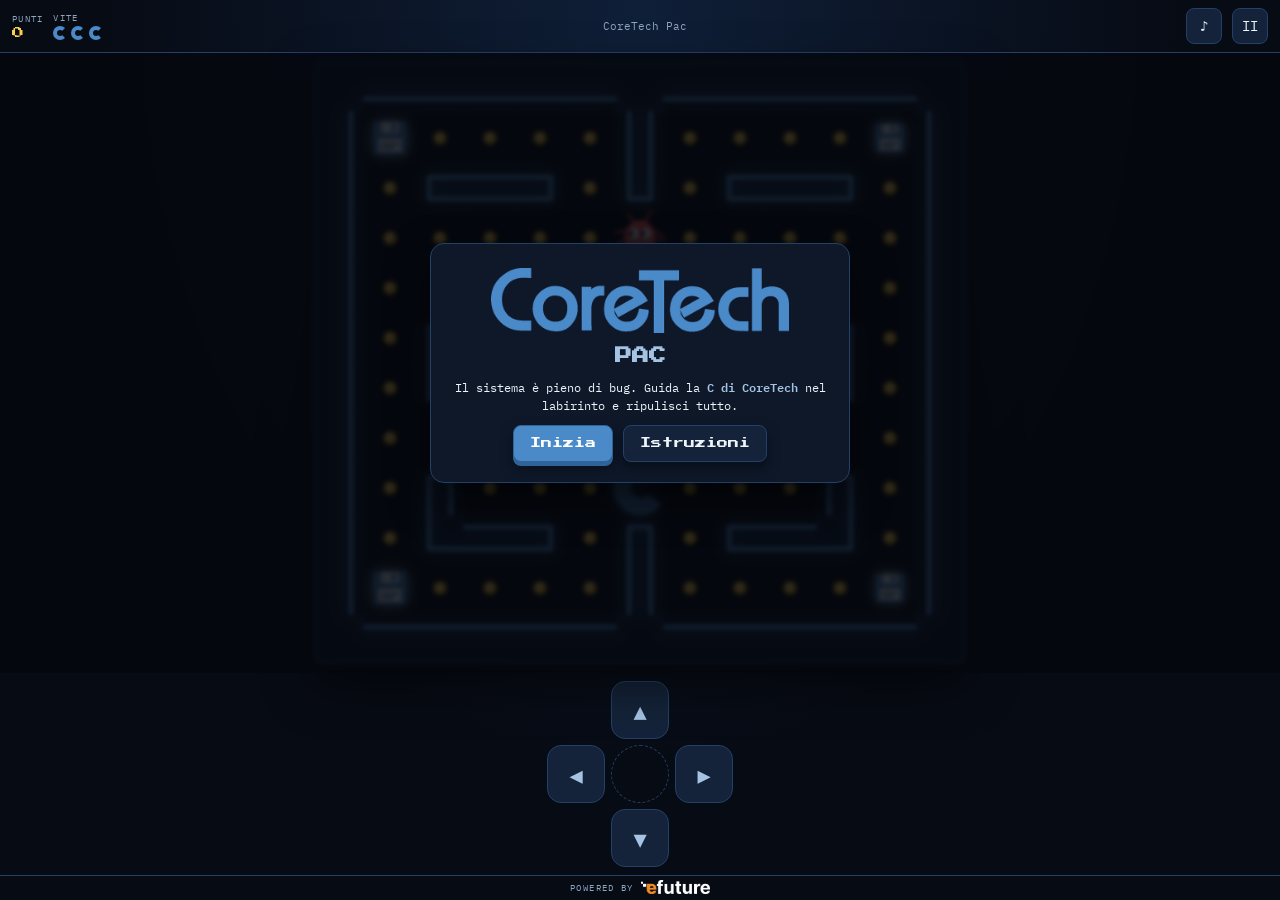
==== games/coretech/index.html @ df6ce67a "Istruzioni a comparsa: pulsante "Istruzioni" in home e in ogni gioco Home: regole e spiegazione in u" ====
<!doctype html>
<html lang="it">
<head>
<meta charset="utf-8">
<meta name="viewport" content="width=device-width,initial-scale=1,maximum-scale=1,user-scalable=no,viewport-fit=cover">
<title>CoreTech Pac</title>
<meta name="description" content="Arcade anni '80 in 5 labirinti: la C di CoreTech mangia monetine e bug.">
<meta name="theme-color" content="#070b14">
<meta name="color-scheme" content="dark">
<link rel="icon" type="image/png" href="icons/favicon.png">
<link rel="apple-touch-icon" href="icons/apple-touch-icon.png">
<meta name="apple-mobile-web-app-capable" content="yes">
<meta name="mobile-web-app-capable" content="yes">
<meta name="apple-mobile-web-app-status-bar-style" content="black-translucent">
<meta name="apple-mobile-web-app-title" content="CoreTech Pac">
<style>
@font-face{font-family:'Press Start 2P';font-style:normal;font-weight:400;font-display:swap;src:url(fonts/press-start-2p-latin-400-normal.woff2) format('woff2');}
@font-face{font-family:'IBM Plex Mono';font-style:normal;font-weight:400;font-display:swap;src:url(fonts/ibm-plex-mono-latin-400-normal.woff2) format('woff2');}
@font-face{font-family:'IBM Plex Mono';font-style:normal;font-weight:600;font-display:swap;src:url(fonts/ibm-plex-mono-latin-600-normal.woff2) format('woff2');}
/* Layout: arcade cabinet — score bar on top, maze centered, d-pad below (beside the maze in landscape) */
:root{
  color-scheme:dark;
  --ct:#4b8ac9;          /* CoreTech blue, from the logo */
  --ct-light:#a5c4e4;
  --ct-deep:#2f6399;
  --bg:#070b14;          /* arcade black with a blue bias */
  --panel:#0e1829;
  --panel-2:#142339;
  --line:#23406a;
  --text:#eef4fb;
  --dim:#8fa5bf;
  --coin:#ffcf4a;        /* gold coins */
  --danger:#ff5d56;
  --pixel:'Press Start 2P','IBM Plex Mono',ui-monospace,monospace;
  --mono:'IBM Plex Mono',ui-monospace,Consolas,monospace;
}
*{box-sizing:border-box}
html,body{height:100%;margin:0;background:var(--bg);color:var(--text);overscroll-behavior:none}
body{font-family:var(--mono);overflow:hidden;-webkit-user-select:none;user-select:none;-webkit-touch-callout:none;touch-action:manipulation}
[hidden]{display:none!important}
#app{height:100%;display:flex;flex-direction:column;background:radial-gradient(ellipse at 50% 0%,#0f1f38 0%,var(--bg) 60%)}

#hud{flex:0 0 auto;display:flex;align-items:center;gap:10px;padding:8px 12px;padding-top:calc(8px + env(safe-area-inset-top,0px));border-bottom:1px solid var(--line);font-size:12px}
.hud-block{display:flex;flex-direction:column;gap:3px;min-width:0}
.hud-label{font-size:9px;letter-spacing:.14em;text-transform:uppercase;color:var(--dim)}
.hud-val{font-family:var(--pixel);font-size:12px;color:var(--text);font-variant-numeric:tabular-nums}
#score{color:var(--coin)}
#levelName{flex:1;text-align:center;color:var(--dim);font-size:11px;overflow:hidden;text-overflow:ellipsis;white-space:nowrap}
#levelName b{color:var(--ct-light);font-weight:600}
#lives{display:flex;gap:4px;align-items:center;min-height:14px}
.life{width:14px;height:14px;border-radius:50%;border:4px solid var(--ct);border-right-color:transparent;transform:rotate(0deg)}
.iconbtn{flex:0 0 auto;width:36px;height:36px;border-radius:8px;border:1px solid var(--line);background:var(--panel-2);color:var(--text);font-size:14px;display:flex;align-items:center;justify-content:center;cursor:pointer;font-family:var(--mono)}
.iconbtn:focus-visible,button:focus-visible{outline:2px solid var(--coin);outline-offset:2px}

#main{flex:1 1 auto;min-height:0;display:flex;flex-direction:column}
#stage{position:relative;flex:1 1 auto;min-height:0;display:flex;align-items:center;justify-content:center;touch-action:none;padding:6px}
#game{display:block;border-radius:6px;box-shadow:0 0 0 1px var(--line),0 18px 50px rgba(0,0,0,.6)}

#controls{flex:0 0 auto;display:flex;justify-content:center;align-items:center;padding:8px 12px 8px;touch-action:none}
#dpad{display:grid;grid-template-columns:repeat(3,58px);grid-template-rows:repeat(3,58px);gap:6px}
.dbtn{border-radius:14px;background:var(--panel-2);border:1px solid var(--line);color:var(--ct-light);display:flex;align-items:center;justify-content:center;font-size:22px;-webkit-tap-highlight-color:transparent;cursor:pointer}
.dbtn.active{background:var(--ct);color:#fff;border-color:var(--ct)}
#dUp{grid-column:2;grid-row:1}#dLeft{grid-column:1;grid-row:2}#dRight{grid-column:3;grid-row:2}#dDown{grid-column:2;grid-row:3}
#dCore{grid-column:2;grid-row:2;border-radius:50%;background:transparent;border:1px dashed var(--line)}

/* phones held sideways: d-pad moves next to the maze */
@media (orientation:landscape) and (max-height:560px){
  #main{flex-direction:row}
  #controls{order:-1;padding:8px 8px 8px calc(12px + env(safe-area-inset-left,0px))}
  #dpad{grid-template-columns:repeat(3,52px);grid-template-rows:repeat(3,52px)}
}
@media (orientation:landscape) and (max-height:560px) and (min-width:760px){
  #main::after{content:"";flex:0 0 190px}
}

.overlay{position:absolute;inset:0;display:flex;align-items:center;justify-content:center;padding:16px;background:rgba(5,8,14,.84);backdrop-filter:blur(2px);z-index:10;overflow-y:auto;text-align:center}
.card{width:100%;max-width:420px;margin:auto;background:var(--panel);border:1px solid var(--line);border-radius:14px;padding:20px 18px;box-shadow:0 16px 40px rgba(0,0,0,.55);display:flex;flex-direction:column;gap:12px}
.card h1,.card h2{font-family:var(--pixel);margin:0;line-height:1.5;text-wrap:balance}
.card h1{font-size:17px;color:var(--ct-light)}
.card h2{font-size:12px;color:var(--coin)}
.card p{margin:0;font-size:13px;line-height:1.6}
.dim{color:var(--dim);font-size:11.5px}
.logo{width:min(78%,300px);margin:4px auto 0;display:block}
.kicker{font-size:10px;letter-spacing:.14em;text-transform:uppercase;color:var(--dim)}
.tag{align-self:center;font-size:10px;letter-spacing:.06em;padding:3px 9px;border-radius:20px;background:var(--ct);color:#fff}
.tag.gold{background:var(--coin);color:#2a1d00}
.tag.red{background:var(--danger);color:#2a0000}
.howto{background:var(--panel-2);border:1px solid var(--line);border-radius:10px;padding:12px 14px;text-align:left;font-size:12.5px;line-height:1.6;display:flex;flex-direction:column;gap:8px}
.legend{display:grid;grid-template-columns:auto 1fr;gap:6px 10px;align-items:center}
.legend canvas{width:26px;height:26px}
.btnrow{display:flex;gap:10px;flex-wrap:wrap;justify-content:center}
button.btn{font-family:var(--pixel);font-size:11px;padding:12px 16px;border-radius:8px;border:1px solid var(--ct-deep);background:var(--ct);color:#fff;cursor:pointer;box-shadow:0 4px 0 var(--ct-deep),0 6px 14px rgba(0,0,0,.4)}
button.btn:active{box-shadow:0 1px 0 var(--ct-deep);transform:translateY(3px)}
button.btn.alt{background:var(--panel-2);border-color:var(--line);color:var(--text);box-shadow:0 4px 0 #09111d,0 6px 14px rgba(0,0,0,.4)}
.stats{display:grid;grid-template-columns:1fr auto;gap:4px 12px;text-align:left;font-size:12px}
.stats b{font-family:var(--pixel);font-size:11px;color:var(--coin);text-align:right}
.hint{font-size:10.5px;color:var(--dim)}
.hint b{color:var(--coin)}
@media (prefers-reduced-motion:reduce){button.btn:active{transform:none}}

/* title screen: compact explanation + powered by efuture */
#ov-title .card{gap:10px}
#ov-title .card > p{font-size:12px;line-height:1.5}
#ov-title .howto{font-size:11px;line-height:1.5;padding:9px 12px;gap:6px}
#ov-title .legend{gap:5px 9px}
#ov-title .legend canvas{width:20px;height:20px}
#ov-title .dim{font-size:10px}
#howBox:not([hidden]){display:flex;flex-direction:column;gap:10px}
.powered{display:flex;align-items:center;justify-content:center;gap:8px;padding-top:8px;border-top:1px solid var(--line)}
.powered span{font-size:9px;letter-spacing:.16em;text-transform:uppercase;color:var(--dim)}
.powered .chip{background:#ffffff;border-radius:7px;padding:5px 9px;display:flex;align-items:center}
.powered img{height:17px;width:auto;display:block}

/* persistent footer: powered by efuture, visible on every screen and level */
.powered-bar{flex:0 0 auto;display:flex;align-items:center;justify-content:center;gap:7px;padding:4px 12px calc(6px + env(safe-area-inset-bottom,0px));background:var(--bg);border-top:1px solid var(--line)}
.powered-bar span{font-size:8.5px;letter-spacing:.16em;text-transform:uppercase;color:var(--dim)}
.powered-bar .chip{background:#ffffff;border-radius:6px;padding:3px 7px;display:flex;align-items:center}
.powered-bar img{height:14px;width:auto;display:block}
</style>
</head>
<body>
<div id="app">
  <div id="hud">
    <div class="hud-block"><span class="hud-label">Punti</span><span class="hud-val" id="score">0</span></div>
    <div class="hud-block"><span class="hud-label">Vite</span><div id="lives"></div></div>
    <div id="levelName">CoreTech Pac</div>
    <button class="iconbtn" id="soundBtn" title="Audio" aria-label="Audio on/off">♪</button>
    <button class="iconbtn" id="pauseBtn" title="Pausa" aria-label="Pausa">II</button>
  </div>

  <div id="main">
    <div id="stage">
      <canvas id="game"></canvas>

      <div class="overlay" id="ov-title">
        <div class="card">
          <img class="logo" id="logoImg" src="img/coretech-logo.png" alt="CoreTech">
          <h1>PAC</h1>
          <p>Il sistema è pieno di bug. Guida la <b style="color:var(--ct-light)">C di CoreTech</b> nel labirinto e ripulisci tutto.</p>
          <p class="dim" id="bestLine" hidden>Record: <b id="bestVal" style="color:var(--coin)"></b></p>
          <div class="btnrow">
            <button class="btn" id="btnStart">Inizia</button>
            <button class="btn alt" id="btnContinue" hidden>Continua · Liv. <span id="continueLvl"></span></button>
            <button class="btn alt" id="btnHow" type="button" aria-expanded="false" aria-controls="howBox">Istruzioni</button>
          </div>
          <div id="howBox" hidden>
            <div class="howto">
              <div class="legend">
                <canvas id="lgCoin" width="44" height="44"></canvas><span>Mangia tutte le <b style="color:var(--coin)">monetine</b> per chiudere il livello.</span>
                <canvas id="lgBug" width="44" height="44"></canvas><span>I <b style="color:var(--danger)">bug</b> ti danno la caccia: se ti toccano perdi una vita.</span>
                <canvas id="lgPatch" width="44" height="44"></canvas><span>Prendi il <b>floppy patch</b>: per qualche secondo sei tu a mangiare i bug.</span>
              </div>
              <span class="dim">5 livelli, ognuno più veloce e con meno tempo di patch.</span>
            </div>
            <div class="hint">Scorri sullo schermo o usa le <b>frecce</b> · <b>P</b> pausa</div>
          </div>
        </div>
      </div>

      <div class="overlay" id="ov-level" hidden>
        <div class="card">
          <span class="tag" id="lvTag">Livello 1/5</span>
          <h2 id="lvName">Rete aziendale</h2>
          <p id="lvText"></p>
          <div class="btnrow"><button class="btn" id="btnGo">Via!</button></div>
        </div>
      </div>

      <div class="overlay" id="ov-clear" hidden>
        <div class="card">
          <span class="tag gold">Sistema ripulito</span>
          <h2 id="clearTitle">Livello completato!</h2>
          <div class="stats">
            <span>Punti</span><b id="clearScore">0</b>
            <span>Bug mangiati</span><b id="clearBugs">0</b>
            <span>Tempo</span><b id="clearTime">0:00</b>
          </div>
          <div class="btnrow"><button class="btn" id="btnNext">Prossimo livello</button></div>
        </div>
      </div>

      <div class="overlay" id="ov-over" hidden>
        <div class="card">
          <span class="tag red">Sistema compromesso</span>
          <h1>GAME OVER</h1>
          <p>I bug hanno preso il sopravvento, per stavolta.</p>
          <div class="stats"><span>Punti</span><b id="overScore">0</b><span>Livello</span><b id="overLvl">1</b></div>
          <div class="btnrow">
            <button class="btn" id="btnRetry">Riprova livello</button>
            <button class="btn alt" id="btnMenu">Menu</button>
          </div>
        </div>
      </div>

      <div class="overlay" id="ov-win" hidden>
        <div class="card">
          <span class="tag gold">Missione compiuta</span>
          <h1>CORE PULITO</h1>
          <p>Hai ripulito tutti e 5 i livelli. Il sistema di CoreTech gira senza un bug.</p>
          <div class="stats"><span>Punteggio finale</span><b id="winScore">0</b><span>Record</span><b id="winBest">0</b></div>
          <p class="dim" id="winRecord" style="color:var(--coin)"></p>
          <div class="btnrow"><button class="btn" id="btnAgain">Gioca ancora</button></div>
        </div>
      </div>

      <div class="overlay" id="ov-pause" hidden>
        <div class="card">
          <h1>PAUSA</h1>
          <div class="btnrow">
            <button class="btn" id="btnResume">Riprendi</button>
            <button class="btn alt" id="btnPauseMenu">Menu</button>
          </div>
        </div>
      </div>
    </div>

    <div id="controls">
      <div id="dpad">
        <div class="dbtn" id="dUp" aria-label="Su">▲</div>
        <div class="dbtn" id="dLeft" aria-label="Sinistra">◀</div>
        <div class="dbtn" id="dCore" aria-hidden="true"></div>
        <div class="dbtn" id="dRight" aria-label="Destra">▶</div>
        <div class="dbtn" id="dDown" aria-label="Giù">▼</div>
      </div>
    </div>
  </div>
  <div class="powered-bar" id="poweredBar"><span>powered by</span><img src="img/efuture-white.png" alt="efuture"></div>
</div>
<script>
/* Efuture Games: send scores to the hub that hosts this game */
window.efgReport = function(game, score, level, won){
  try { if (window.parent && window.parent !== window) window.parent.postMessage({type:'efg-score', game:game, score:score, level:level, won:!!won}, '*'); } catch(e){}
};
</script>
<script src="game.js"></script>
<script>
// Istruzioni: nascoste finché il giocatore non le chiede
(function(){
  var b = document.getElementById('btnHow'), box = document.getElementById('howBox');
  if (!b || !box) return;
  b.addEventListener('click', function(){
    box.hidden = !box.hidden;
    b.setAttribute('aria-expanded', String(!box.hidden));
    b.textContent = box.hidden ? 'Istruzioni' : 'Nascondi istruzioni';
    if (!box.hidden) box.scrollIntoView({ block:'nearest', behavior:'smooth' });
  });
})();
</script>
</body>
</html>
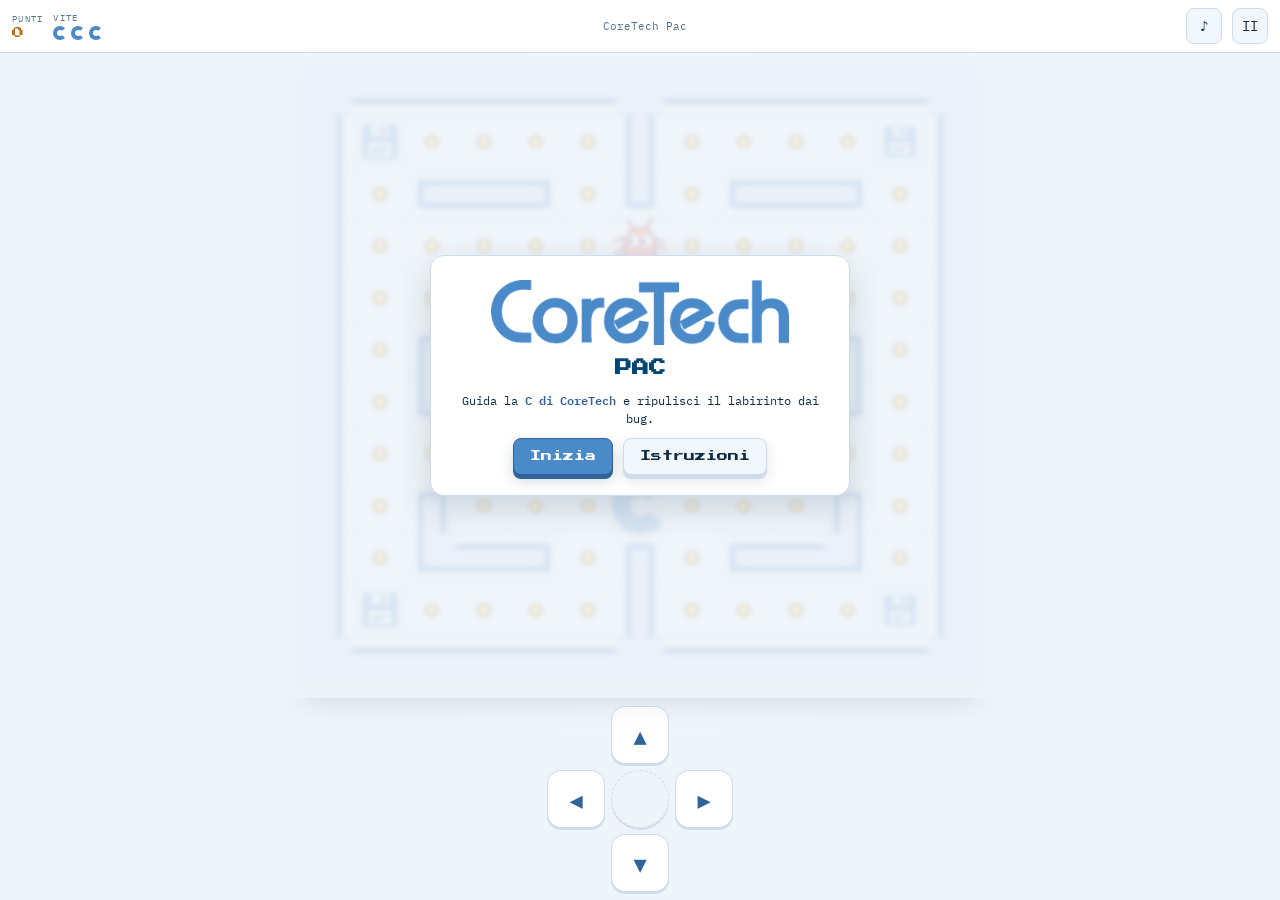
==== commit c578f94d: "Giochi: tema chiaro e testi più corti (lavoro in corso) Co-Authored-By: Claude Opus 5.5 <noreply@ant" ====
--- a/games/coretech/index.html
+++ b/games/coretech/index.html
@@ -5,13 +5,13 @@
 <meta name="viewport" content="width=device-width,initial-scale=1,maximum-scale=1,user-scalable=no,viewport-fit=cover">
 <title>CoreTech Pac</title>
 <meta name="description" content="Arcade anni '80 in 5 labirinti: la C di CoreTech mangia monetine e bug.">
-<meta name="theme-color" content="#070b14">
-<meta name="color-scheme" content="dark">
+<meta name="theme-color" content="#eef4fa">
+<meta name="color-scheme" content="light">
 <link rel="icon" type="image/png" href="icons/favicon.png">
 <link rel="apple-touch-icon" href="icons/apple-touch-icon.png">
 <meta name="apple-mobile-web-app-capable" content="yes">
 <meta name="mobile-web-app-capable" content="yes">
-<meta name="apple-mobile-web-app-status-bar-style" content="black-translucent">
+<meta name="apple-mobile-web-app-status-bar-style" content="default">
 <meta name="apple-mobile-web-app-title" content="CoreTech Pac">
 <style>
 @font-face{font-family:'Press Start 2P';font-style:normal;font-weight:400;font-display:swap;src:url(fonts/press-start-2p-latin-400-normal.woff2) format('woff2');}
@@ -19,18 +19,21 @@
 @font-face{font-family:'IBM Plex Mono';font-style:normal;font-weight:600;font-display:swap;src:url(fonts/ibm-plex-mono-latin-600-normal.woff2) format('woff2');}
 /* Layout: arcade cabinet — score bar on top, maze centered, d-pad below (beside the maze in landscape) */
 :root{
-  color-scheme:dark;
+  color-scheme:light;
   --ct:#4b8ac9;          /* CoreTech blue, from the logo */
-  --ct-light:#a5c4e4;
+  --ct-light:#2f6399;    /* accent text on light panels */
   --ct-deep:#2f6399;
-  --bg:#070b14;          /* arcade black with a blue bias */
-  --panel:#0e1829;
-  --panel-2:#142339;
-  --line:#23406a;
-  --text:#eef4fb;
-  --dim:#8fa5bf;
-  --coin:#ffcf4a;        /* gold coins */
-  --danger:#ff5d56;
+  --bg:#eef4fa;          /* light theme, same as the main app */
+  --panel:#ffffff;
+  --panel-2:#f2f7fc;
+  --line:#cddcea;
+  --text:#0d2b45;
+  --dim:#56718a;
+  --navy:#004675;
+  --orange:#f18c22;
+  --coin:#c56a0c;        /* gold/orange text, readable on light bg */
+  --coin-fill:#ffcf4a;   /* gold coins */
+  --danger:#d93a33;
   --pixel:'Press Start 2P','IBM Plex Mono',ui-monospace,monospace;
   --mono:'IBM Plex Mono',ui-monospace,Consolas,monospace;
 }
@@ -38,9 +41,9 @@
 html,body{height:100%;margin:0;background:var(--bg);color:var(--text);overscroll-behavior:none}
 body{font-family:var(--mono);overflow:hidden;-webkit-user-select:none;user-select:none;-webkit-touch-callout:none;touch-action:manipulation}
 [hidden]{display:none!important}
-#app{height:100%;display:flex;flex-direction:column;background:radial-gradient(ellipse at 50% 0%,#0f1f38 0%,var(--bg) 60%)}
-
-#hud{flex:0 0 auto;display:flex;align-items:center;gap:10px;padding:8px 12px;padding-top:calc(8px + env(safe-area-inset-top,0px));border-bottom:1px solid var(--line);font-size:12px}
+#app{height:100%;display:flex;flex-direction:column;background:radial-gradient(ellipse at 50% 0%,#ffffff 0%,var(--bg) 60%)}
+
+#hud{flex:0 0 auto;background:var(--panel);display:flex;align-items:center;gap:10px;padding:8px 12px;padding-top:calc(8px + env(safe-area-inset-top,0px));border-bottom:1px solid var(--line);font-size:12px}
 .hud-block{display:flex;flex-direction:column;gap:3px;min-width:0}
 .hud-label{font-size:9px;letter-spacing:.14em;text-transform:uppercase;color:var(--dim)}
 .hud-val{font-family:var(--pixel);font-size:12px;color:var(--text);font-variant-numeric:tabular-nums}
@@ -50,15 +53,15 @@
 #lives{display:flex;gap:4px;align-items:center;min-height:14px}
 .life{width:14px;height:14px;border-radius:50%;border:4px solid var(--ct);border-right-color:transparent;transform:rotate(0deg)}
 .iconbtn{flex:0 0 auto;width:36px;height:36px;border-radius:8px;border:1px solid var(--line);background:var(--panel-2);color:var(--text);font-size:14px;display:flex;align-items:center;justify-content:center;cursor:pointer;font-family:var(--mono)}
-.iconbtn:focus-visible,button:focus-visible{outline:2px solid var(--coin);outline-offset:2px}
+.iconbtn:focus-visible,button:focus-visible{outline:2px solid var(--orange);outline-offset:2px}
 
 #main{flex:1 1 auto;min-height:0;display:flex;flex-direction:column}
 #stage{position:relative;flex:1 1 auto;min-height:0;display:flex;align-items:center;justify-content:center;touch-action:none;padding:6px}
-#game{display:block;border-radius:6px;box-shadow:0 0 0 1px var(--line),0 18px 50px rgba(0,0,0,.6)}
+#game{display:block;border-radius:6px;box-shadow:0 0 0 1px var(--line),0 10px 30px rgba(13,43,69,.14)}
 
 #controls{flex:0 0 auto;display:flex;justify-content:center;align-items:center;padding:8px 12px 8px;touch-action:none}
 #dpad{display:grid;grid-template-columns:repeat(3,58px);grid-template-rows:repeat(3,58px);gap:6px}
-.dbtn{border-radius:14px;background:var(--panel-2);border:1px solid var(--line);color:var(--ct-light);display:flex;align-items:center;justify-content:center;font-size:22px;-webkit-tap-highlight-color:transparent;cursor:pointer}
+.dbtn{border-radius:14px;background:var(--panel);border:1px solid var(--line);color:var(--ct-deep);box-shadow:0 2px 0 var(--line);display:flex;align-items:center;justify-content:center;font-size:22px;-webkit-tap-highlight-color:transparent;cursor:pointer}
 .dbtn.active{background:var(--ct);color:#fff;border-color:var(--ct)}
 #dUp{grid-column:2;grid-row:1}#dLeft{grid-column:1;grid-row:2}#dRight{grid-column:3;grid-row:2}#dDown{grid-column:2;grid-row:3}
 #dCore{grid-column:2;grid-row:2;border-radius:50%;background:transparent;border:1px dashed var(--line)}
@@ -73,32 +76,32 @@
   #main::after{content:"";flex:0 0 190px}
 }
 
-.overlay{position:absolute;inset:0;display:flex;align-items:center;justify-content:center;padding:16px;background:rgba(5,8,14,.84);backdrop-filter:blur(2px);z-index:10;overflow-y:auto;text-align:center}
-.card{width:100%;max-width:420px;margin:auto;background:var(--panel);border:1px solid var(--line);border-radius:14px;padding:20px 18px;box-shadow:0 16px 40px rgba(0,0,0,.55);display:flex;flex-direction:column;gap:12px}
+.overlay{position:absolute;inset:0;display:flex;align-items:center;justify-content:center;padding:16px;background:rgba(238,244,250,.86);backdrop-filter:blur(2px);z-index:10;overflow-y:auto;text-align:center}
+.card{width:100%;max-width:420px;margin:auto;background:var(--panel);border:1px solid var(--line);border-radius:14px;padding:20px 18px;box-shadow:0 12px 32px rgba(13,43,69,.16);display:flex;flex-direction:column;gap:12px}
 .card h1,.card h2{font-family:var(--pixel);margin:0;line-height:1.5;text-wrap:balance}
-.card h1{font-size:17px;color:var(--ct-light)}
+.card h1{font-size:17px;color:var(--navy)}
 .card h2{font-size:12px;color:var(--coin)}
 .card p{margin:0;font-size:13px;line-height:1.6}
 .dim{color:var(--dim);font-size:11.5px}
 .logo{width:min(78%,300px);margin:4px auto 0;display:block}
 .kicker{font-size:10px;letter-spacing:.14em;text-transform:uppercase;color:var(--dim)}
 .tag{align-self:center;font-size:10px;letter-spacing:.06em;padding:3px 9px;border-radius:20px;background:var(--ct);color:#fff}
-.tag.gold{background:var(--coin);color:#2a1d00}
-.tag.red{background:var(--danger);color:#2a0000}
+.tag.gold{background:var(--orange);color:#fff}
+.tag.red{background:var(--danger);color:#fff}
 .howto{background:var(--panel-2);border:1px solid var(--line);border-radius:10px;padding:12px 14px;text-align:left;font-size:12.5px;line-height:1.6;display:flex;flex-direction:column;gap:8px}
 .legend{display:grid;grid-template-columns:auto 1fr;gap:6px 10px;align-items:center}
 .legend canvas{width:26px;height:26px}
 .btnrow{display:flex;gap:10px;flex-wrap:wrap;justify-content:center}
-button.btn{font-family:var(--pixel);font-size:11px;padding:12px 16px;border-radius:8px;border:1px solid var(--ct-deep);background:var(--ct);color:#fff;cursor:pointer;box-shadow:0 4px 0 var(--ct-deep),0 6px 14px rgba(0,0,0,.4)}
+button.btn{font-family:var(--pixel);font-size:11px;padding:12px 16px;border-radius:8px;border:1px solid var(--ct-deep);background:var(--ct);color:#fff;cursor:pointer;box-shadow:0 4px 0 var(--ct-deep),0 6px 14px rgba(13,43,69,.18)}
 button.btn:active{box-shadow:0 1px 0 var(--ct-deep);transform:translateY(3px)}
-button.btn.alt{background:var(--panel-2);border-color:var(--line);color:var(--text);box-shadow:0 4px 0 #09111d,0 6px 14px rgba(0,0,0,.4)}
+button.btn.alt{background:var(--panel-2);border-color:var(--line);color:var(--text);box-shadow:0 4px 0 var(--line),0 6px 14px rgba(13,43,69,.12)}
 .stats{display:grid;grid-template-columns:1fr auto;gap:4px 12px;text-align:left;font-size:12px}
 .stats b{font-family:var(--pixel);font-size:11px;color:var(--coin);text-align:right}
 .hint{font-size:10.5px;color:var(--dim)}
 .hint b{color:var(--coin)}
 @media (prefers-reduced-motion:reduce){button.btn:active{transform:none}}
 
-/* title screen: compact explanation + powered by efuture */
+/* title screen: compact explanation */
 #ov-title .card{gap:10px}
 #ov-title .card > p{font-size:12px;line-height:1.5}
 #ov-title .howto{font-size:11px;line-height:1.5;padding:9px 12px;gap:6px}
@@ -106,16 +109,6 @@
 #ov-title .legend canvas{width:20px;height:20px}
 #ov-title .dim{font-size:10px}
 #howBox:not([hidden]){display:flex;flex-direction:column;gap:10px}
-.powered{display:flex;align-items:center;justify-content:center;gap:8px;padding-top:8px;border-top:1px solid var(--line)}
-.powered span{font-size:9px;letter-spacing:.16em;text-transform:uppercase;color:var(--dim)}
-.powered .chip{background:#ffffff;border-radius:7px;padding:5px 9px;display:flex;align-items:center}
-.powered img{height:17px;width:auto;display:block}
-
-/* persistent footer: powered by efuture, visible on every screen and level */
-.powered-bar{flex:0 0 auto;display:flex;align-items:center;justify-content:center;gap:7px;padding:4px 12px calc(6px + env(safe-area-inset-bottom,0px));background:var(--bg);border-top:1px solid var(--line)}
-.powered-bar span{font-size:8.5px;letter-spacing:.16em;text-transform:uppercase;color:var(--dim)}
-.powered-bar .chip{background:#ffffff;border-radius:6px;padding:3px 7px;display:flex;align-items:center}
-.powered-bar img{height:14px;width:auto;display:block}
 </style>
 </head>
 <body>
@@ -136,7 +129,7 @@
         <div class="card">
           <img class="logo" id="logoImg" src="img/coretech-logo.png" alt="CoreTech">
           <h1>PAC</h1>
-          <p>Il sistema è pieno di bug. Guida la <b style="color:var(--ct-light)">C di CoreTech</b> nel labirinto e ripulisci tutto.</p>
+          <p>Guida la <b style="color:var(--ct-light)">C di CoreTech</b> e ripulisci il labirinto dai bug.</p>
           <p class="dim" id="bestLine" hidden>Record: <b id="bestVal" style="color:var(--coin)"></b></p>
           <div class="btnrow">
             <button class="btn" id="btnStart">Inizia</button>
@@ -146,13 +139,13 @@
           <div id="howBox" hidden>
             <div class="howto">
               <div class="legend">
-                <canvas id="lgCoin" width="44" height="44"></canvas><span>Mangia tutte le <b style="color:var(--coin)">monetine</b> per chiudere il livello.</span>
-                <canvas id="lgBug" width="44" height="44"></canvas><span>I <b style="color:var(--danger)">bug</b> ti danno la caccia: se ti toccano perdi una vita.</span>
-                <canvas id="lgPatch" width="44" height="44"></canvas><span>Prendi il <b>floppy patch</b>: per qualche secondo sei tu a mangiare i bug.</span>
+                <canvas id="lgCoin" width="44" height="44"></canvas><span>Mangia tutte le <b style="color:var(--coin)">monetine</b>.</span>
+                <canvas id="lgBug" width="44" height="44"></canvas><span>Evita i <b style="color:var(--danger)">bug</b>: costano una vita.</span>
+                <canvas id="lgPatch" width="44" height="44"></canvas><span>Col <b>floppy</b> mangi tu i bug.</span>
               </div>
-              <span class="dim">5 livelli, ognuno più veloce e con meno tempo di patch.</span>
+              <span class="dim">5 livelli, sempre più veloci.</span>
             </div>
-            <div class="hint">Scorri sullo schermo o usa le <b>frecce</b> · <b>P</b> pausa</div>
+            <div class="hint">Scorri o usa le <b>frecce</b> · <b>P</b> pausa</div>
           </div>
         </div>
       </div>
@@ -183,7 +176,7 @@
         <div class="card">
           <span class="tag red">Sistema compromesso</span>
           <h1>GAME OVER</h1>
-          <p>I bug hanno preso il sopravvento, per stavolta.</p>
+          <p>I bug hanno vinto, per stavolta.</p>
           <div class="stats"><span>Punti</span><b id="overScore">0</b><span>Livello</span><b id="overLvl">1</b></div>
           <div class="btnrow">
             <button class="btn" id="btnRetry">Riprova livello</button>
@@ -196,7 +189,7 @@
         <div class="card">
           <span class="tag gold">Missione compiuta</span>
           <h1>CORE PULITO</h1>
-          <p>Hai ripulito tutti e 5 i livelli. Il sistema di CoreTech gira senza un bug.</p>
+          <p>Tutti i 5 livelli ripuliti!</p>
           <div class="stats"><span>Punteggio finale</span><b id="winScore">0</b><span>Record</span><b id="winBest">0</b></div>
           <p class="dim" id="winRecord" style="color:var(--coin)"></p>
           <div class="btnrow"><button class="btn" id="btnAgain">Gioca ancora</button></div>
@@ -224,7 +217,6 @@
       </div>
     </div>
   </div>
-  <div class="powered-bar" id="poweredBar"><span>powered by</span><img src="img/efuture-white.png" alt="efuture"></div>
 </div>
 <script>
 /* Efuture Games: send scores to the hub that hosts this game */
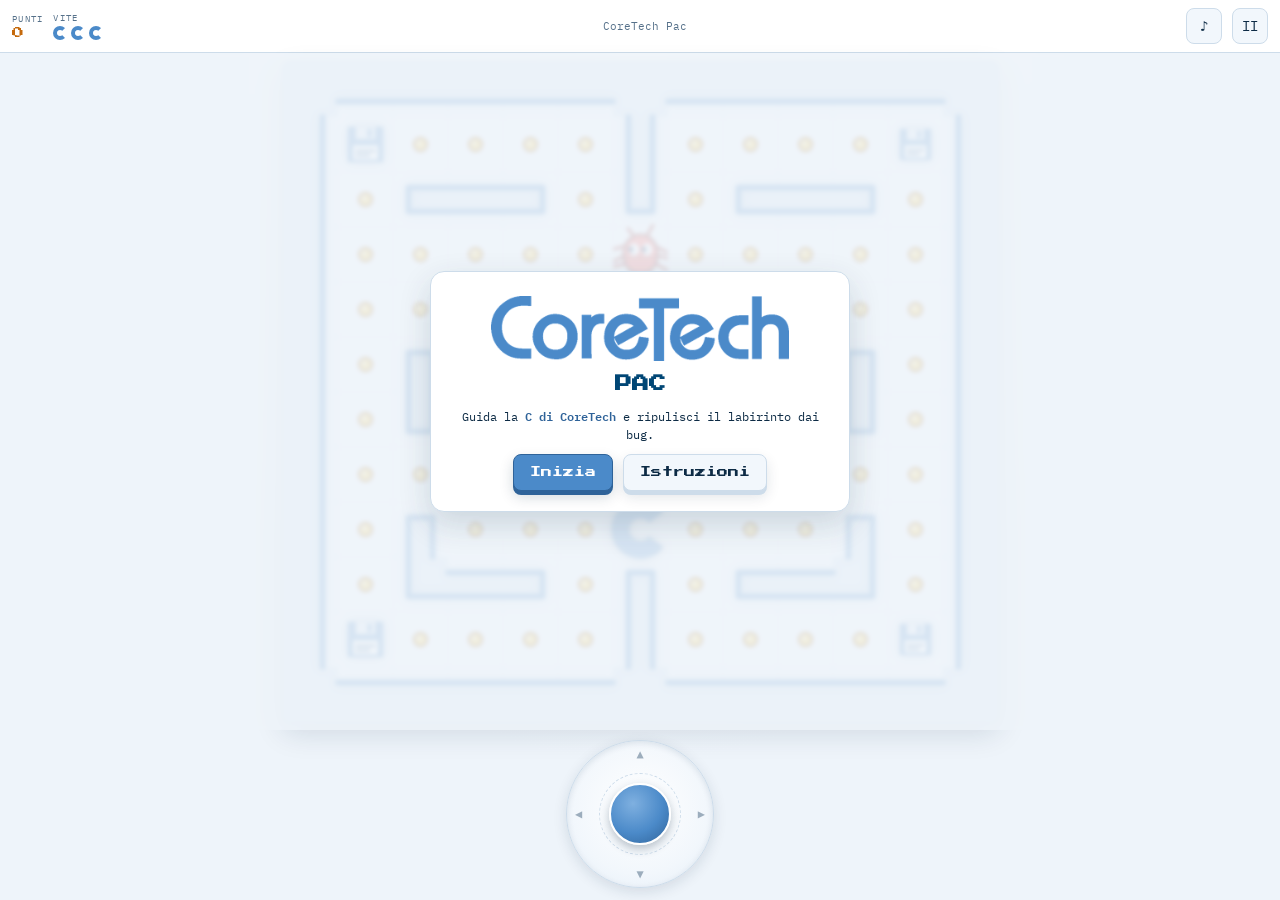
==== commit ac392351: "Comandi e video: lavoro in corso Co-Authored-By: Claude Opus 5.5 <noreply@anthropic.com> Claude-Sess" ====
--- a/games/coretech/index.html
+++ b/games/coretech/index.html
@@ -17,7 +17,7 @@
 @font-face{font-family:'Press Start 2P';font-style:normal;font-weight:400;font-display:swap;src:url(fonts/press-start-2p-latin-400-normal.woff2) format('woff2');}
 @font-face{font-family:'IBM Plex Mono';font-style:normal;font-weight:400;font-display:swap;src:url(fonts/ibm-plex-mono-latin-400-normal.woff2) format('woff2');}
 @font-face{font-family:'IBM Plex Mono';font-style:normal;font-weight:600;font-display:swap;src:url(fonts/ibm-plex-mono-latin-600-normal.woff2) format('woff2');}
-/* Layout: arcade cabinet — score bar on top, maze centered, d-pad below (beside the maze in landscape) */
+/* Layout: arcade cabinet — score bar on top, maze centered, joystick below (beside the maze in landscape) */
 :root{
   color-scheme:light;
   --ct:#4b8ac9;          /* CoreTech blue, from the logo */
@@ -59,21 +59,30 @@
 #stage{position:relative;flex:1 1 auto;min-height:0;display:flex;align-items:center;justify-content:center;touch-action:none;padding:6px}
 #game{display:block;border-radius:6px;box-shadow:0 0 0 1px var(--line),0 10px 30px rgba(13,43,69,.14)}
 
-#controls{flex:0 0 auto;display:flex;justify-content:center;align-items:center;padding:8px 12px 8px;touch-action:none}
-#dpad{display:grid;grid-template-columns:repeat(3,58px);grid-template-rows:repeat(3,58px);gap:6px}
-.dbtn{border-radius:14px;background:var(--panel);border:1px solid var(--line);color:var(--ct-deep);box-shadow:0 2px 0 var(--line);display:flex;align-items:center;justify-content:center;font-size:22px;-webkit-tap-highlight-color:transparent;cursor:pointer}
-.dbtn.active{background:var(--ct);color:#fff;border-color:var(--ct)}
-#dUp{grid-column:2;grid-row:1}#dLeft{grid-column:1;grid-row:2}#dRight{grid-column:3;grid-row:2}#dDown{grid-column:2;grid-row:3}
-#dCore{grid-column:2;grid-row:2;border-radius:50%;background:transparent;border:1px dashed var(--line)}
-
-/* phones held sideways: d-pad moves next to the maze */
+#controls{flex:0 0 auto;display:flex;justify-content:center;align-items:center;padding:10px 12px calc(12px + env(safe-area-inset-bottom,0px));touch-action:none;-webkit-user-select:none;user-select:none;-webkit-touch-callout:none}
+/* virtual joystick: round base + knob that follows the thumb */
+#joy{--joy:clamp(124px,36vw,148px);--knob:max(54px,calc(var(--joy)*.42));position:relative;width:var(--joy);height:var(--joy);border-radius:50%;flex:0 0 auto;
+  background:radial-gradient(circle at 50% 45%,#ffffff 0%,var(--panel-2) 62%,#e3edf7 100%);border:1px solid var(--line);
+  box-shadow:inset 0 2px 6px rgba(13,43,69,.10),0 4px 14px rgba(13,43,69,.12);touch-action:none;-webkit-tap-highlight-color:transparent;cursor:grab}
+#joy::before{content:"";position:absolute;inset:22%;border-radius:50%;border:1px dashed var(--line)}
+.jmark{position:absolute;font-size:12px;line-height:1;color:var(--dim);opacity:.55;pointer-events:none;transition:color .1s,opacity .1s}
+.jmark.on{color:var(--orange);opacity:1}
+#jmU{top:7px;left:50%;transform:translateX(-50%)}#jmD{bottom:7px;left:50%;transform:translateX(-50%)}
+#jmL{left:8px;top:50%;transform:translateY(-50%)}#jmR{right:8px;top:50%;transform:translateY(-50%)}
+#joyKnob{position:absolute;left:50%;top:50%;width:var(--knob);height:var(--knob);margin:calc(var(--knob)/-2) 0 0 calc(var(--knob)/-2);border-radius:50%;
+  background:radial-gradient(circle at 38% 32%,#7fb0e0 0%,var(--ct) 55%,var(--ct-deep) 100%);border:2px solid #fff;
+  box-shadow:0 4px 10px rgba(13,43,69,.28);pointer-events:none;transition:transform .16s cubic-bezier(.3,1.6,.5,1)}
+#joy.drag{cursor:grabbing}
+#joy.drag #joyKnob{transition:none}
+
+/* phones held sideways: joystick moves next to the maze */
 @media (orientation:landscape) and (max-height:560px){
   #main{flex-direction:row}
-  #controls{order:-1;padding:8px 8px 8px calc(12px + env(safe-area-inset-left,0px))}
-  #dpad{grid-template-columns:repeat(3,52px);grid-template-rows:repeat(3,52px)}
+  #controls{order:-1;padding:8px 10px calc(8px + env(safe-area-inset-bottom,0px)) calc(14px + env(safe-area-inset-left,0px))}
+  #joy{--joy:clamp(112px,min(34vh,20vw),148px)}
 }
 @media (orientation:landscape) and (max-height:560px) and (min-width:760px){
-  #main::after{content:"";flex:0 0 190px}
+  #main::after{content:"";flex:0 0 calc(var(--side,170px) + env(safe-area-inset-right,0px))}
 }
 
 .overlay{position:absolute;inset:0;display:flex;align-items:center;justify-content:center;padding:16px;background:rgba(238,244,250,.86);backdrop-filter:blur(2px);z-index:10;overflow-y:auto;text-align:center}
@@ -145,7 +154,7 @@
               </div>
               <span class="dim">5 livelli, sempre più veloci.</span>
             </div>
-            <div class="hint">Scorri o usa le <b>frecce</b> · <b>P</b> pausa</div>
+            <div class="hint">Usa il <b>joystick</b>, scorri o le <b>frecce</b> · <b>P</b> pausa</div>
           </div>
         </div>
       </div>
@@ -208,12 +217,12 @@
     </div>
 
     <div id="controls">
-      <div id="dpad">
-        <div class="dbtn" id="dUp" aria-label="Su">▲</div>
-        <div class="dbtn" id="dLeft" aria-label="Sinistra">◀</div>
-        <div class="dbtn" id="dCore" aria-hidden="true"></div>
-        <div class="dbtn" id="dRight" aria-label="Destra">▶</div>
-        <div class="dbtn" id="dDown" aria-label="Giù">▼</div>
+      <div id="joy" role="application" aria-label="Joystick: trascina per scegliere la direzione">
+        <span class="jmark" id="jmU" aria-hidden="true">▲</span>
+        <span class="jmark" id="jmR" aria-hidden="true">▶</span>
+        <span class="jmark" id="jmD" aria-hidden="true">▼</span>
+        <span class="jmark" id="jmL" aria-hidden="true">◀</span>
+        <div id="joyKnob"></div>
       </div>
     </div>
   </div>
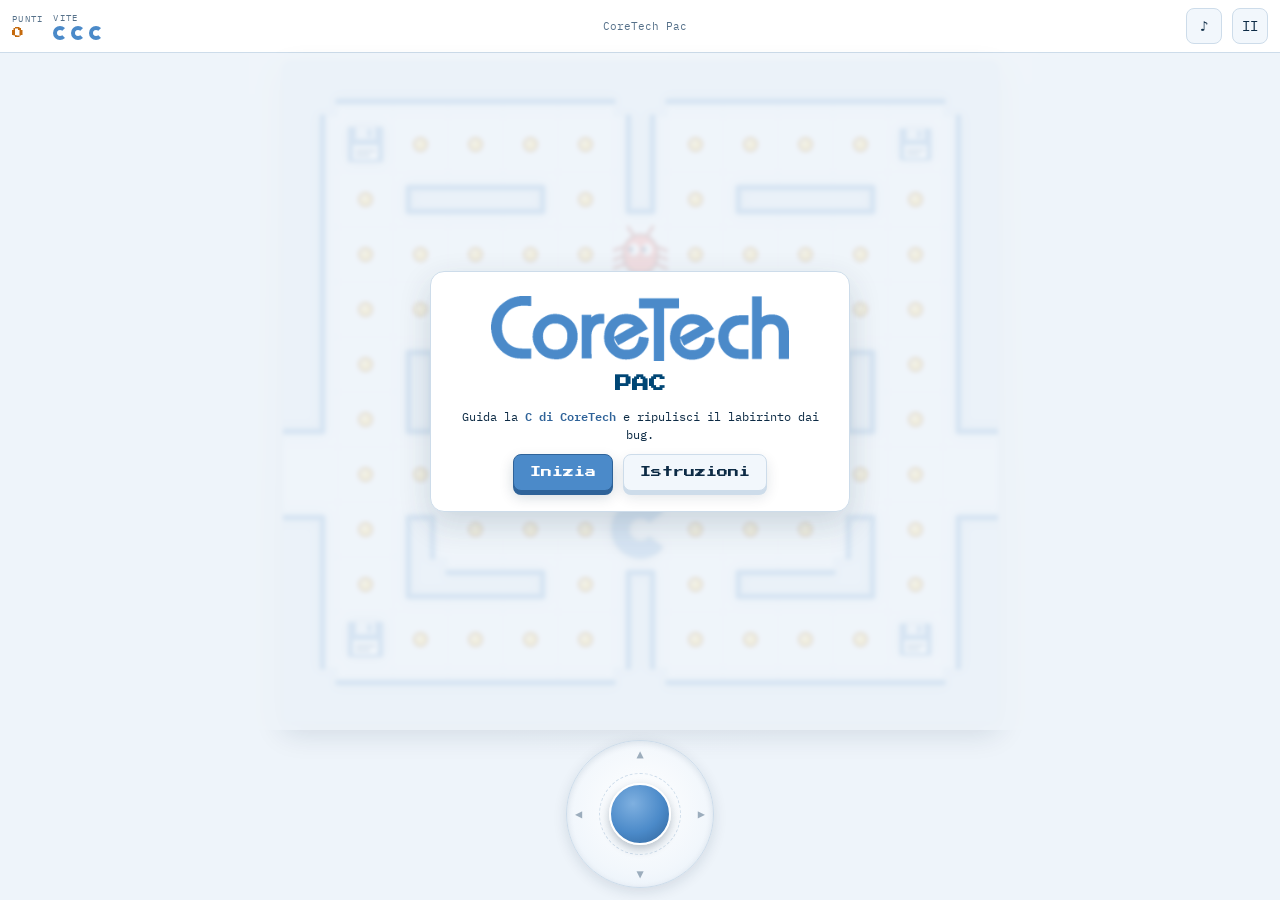
==== commit b939d143: "Step 5, 6 e 8: lavoro in corso Co-Authored-By: Claude Opus 5.5 <noreply@anthropic.com> Claude-Sessio" ====
--- a/games/coretech/index.html
+++ b/games/coretech/index.html
@@ -150,7 +150,7 @@
               <div class="legend">
                 <canvas id="lgCoin" width="44" height="44"></canvas><span>Mangia tutte le <b style="color:var(--coin)">monetine</b>.</span>
                 <canvas id="lgBug" width="44" height="44"></canvas><span>Evita i <b style="color:var(--danger)">bug</b>: costano una vita.</span>
-                <canvas id="lgPatch" width="44" height="44"></canvas><span>Col <b>floppy</b> mangi tu i bug.</span>
+                <canvas id="lgPatch" width="44" height="44"></canvas><span>Col <b>floppy</b> mangi tu i bug: non tornano più.</span>
               </div>
               <span class="dim">5 livelli, sempre più veloci.</span>
             </div>
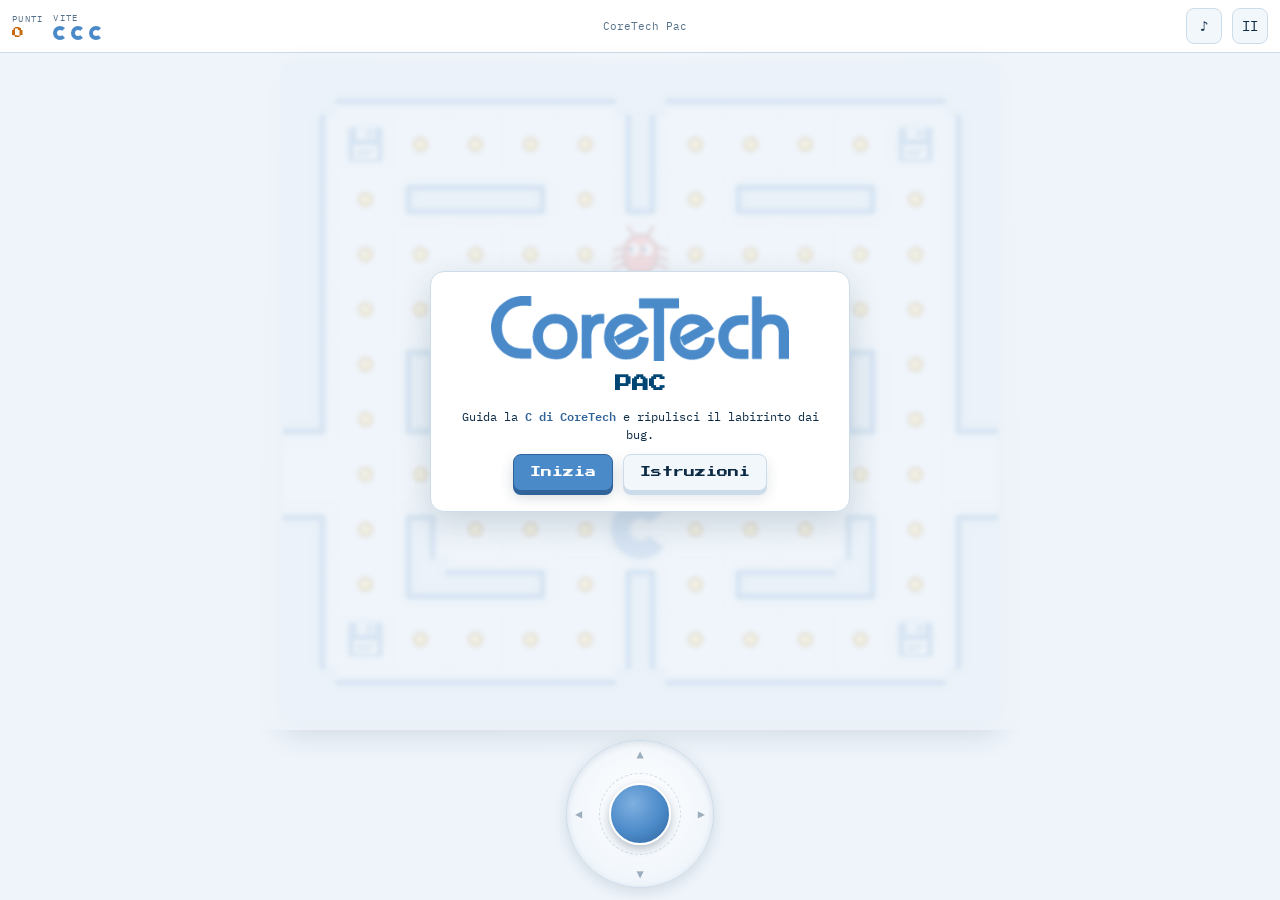
==== commit 0c9c2d29: "Giochi: in verticale sembrano un Game Boy, con joystick e tasti al posto di croce e A/B - games/game" ====
--- a/games/coretech/index.html
+++ b/games/coretech/index.html
@@ -119,6 +119,7 @@
 #ov-title .dim{font-size:10px}
 #howBox:not([hidden]){display:flex;flex-direction:column;gap:10px}
 </style>
+<link rel="stylesheet" href="../gameboy.css">
 </head>
 <body>
 <div id="app">
@@ -227,6 +228,7 @@
     </div>
   </div>
 </div>
+<script src="../gameboy.js" data-game="joy" data-a="pauseBtn" data-b="soundBtn" data-select="btnHow" data-pause="pauseBtn" data-paused="ov-pause" data-primary=".overlay button.btn:not(.alt)"></script>
 <script>
 /* Efuture Games: send scores to the hub that hosts this game */
 window.efgReport = function(game, score, level, won){
--- a/games/gameboy.css
+++ b/games/gameboy.css
@@ -0,0 +1,316 @@
+/* Efuture Games - "console portatile" in verticale.
+   Solo con il telefono in verticale: la pagina diventa il corpo della console,
+   il gioco sta nello schermo con la cornice scura, sotto ci sono la scritta,
+   il joystick (o la fascia di trascinamento) al posto della croce, i tasti del
+   gioco al posto di A/B e due tastini centrali. In orizzontale non cambia nulla.
+   Le parti aggiunte (gb-*) le crea gameboy.js. */
+.gb-top,.gb-brand,.gb-grille,.gb-pills,.gb-ab{display:none}
+
+@media (orientation:portrait){
+  :root{
+    --gb-shell-hi:#e6e3dc;
+    --gb-shell:#d9d6cf;
+    --gb-shell-lo:#c9c5bd;
+    --gb-bezel:#4a4e5a;
+    --gb-bezel-hi:#565a67;
+    --gb-bz:10px;              /* spessore della cornice dello schermo */
+    --gb-lcd:#e9eef2;          /* fascia punteggio dentro la cornice */
+    --gb-ink:#004675;          /* scritte sul corpo, blu Efuture */
+    --gb-font:'IBM Plex Mono',ui-monospace,Consolas,monospace;
+  }
+  html,body{background:#b7b2a8}
+  body{padding:5px;height:100%}
+  #app{
+    position:relative;
+    height:100%;
+    width:100%;
+    max-width:500px;
+    margin:0 auto;
+    overflow:hidden;
+    display:flex;
+    flex-direction:column;
+    padding:calc(8px + env(safe-area-inset-top,0px)) calc(10px + env(safe-area-inset-right,0px)) calc(6px + env(safe-area-inset-bottom,0px)) calc(10px + env(safe-area-inset-left,0px));
+    background:
+      radial-gradient(120% 60% at 20% 0%, rgba(255,255,255,.55), rgba(255,255,255,0) 60%),
+      linear-gradient(180deg, var(--gb-shell-hi) 0%, var(--gb-shell) 45%, var(--gb-shell-lo) 100%);
+    border-radius:16px 16px 64px 16px;
+    box-shadow:inset 0 2px 0 rgba(255,255,255,.75), inset 0 -4px 0 rgba(0,0,0,.08), inset 3px 0 0 rgba(255,255,255,.25), 0 4px 14px rgba(40,34,24,.35);
+  }
+
+  /* ---------- cornice dello schermo: riga in alto, punteggio, gioco ---------- */
+  .gb-top{
+    display:flex;
+    flex:0 0 auto;
+    align-items:center;
+    gap:5px;
+    padding:7px 14px 3px;
+    background:var(--gb-bezel);
+    border-radius:10px 10px 0 0;
+    box-shadow:inset 0 1px 0 var(--gb-bezel-hi);
+  }
+  .gb-led{flex:0 0 auto;width:7px;height:7px;border-radius:50%;background:radial-gradient(circle at 35% 35%,#ffc2b8 0,#ff4a33 50%,#b3180c 100%);box-shadow:0 0 6px 1px rgba(255,80,50,.7)}
+  .gb-on{flex:0 0 auto;font:600 7px/1 var(--gb-font);letter-spacing:.16em;color:#b3b7c2}
+  .gb-lines{flex:1 1 auto;height:5px;margin-left:6px;background:linear-gradient(180deg,#f18c22 0 2px,transparent 2px 3px,#6ea8d8 3px 5px)}
+
+  #hud{
+    position:relative;
+    z-index:3;
+    isolation:isolate;
+    flex:0 0 auto;
+    min-height:0;
+    margin:0;
+    padding:6px calc(var(--gb-bz) + 8px) 7px;
+    border:0;
+    background:var(--gb-bezel);
+    gap:8px;
+  }
+  #hud::before{
+    content:"";
+    position:absolute;
+    inset:2px var(--gb-bz) 1px;
+    z-index:-1;
+    border-radius:5px;
+    background:linear-gradient(180deg,#f4f7f9,var(--gb-lcd));
+    box-shadow:inset 0 0 0 1px rgba(0,0,0,.18), inset 0 2px 3px rgba(0,0,0,.12);
+  }
+
+  #stage{
+    z-index:1;
+    flex:1 1 auto;
+    margin:0 var(--gb-bz) calc(var(--gb-bz) + 8px);
+    padding:6px;
+    background:var(--gb-bezel);
+    border-radius:2px 2px 30px 2px;
+    box-shadow:0 0 0 var(--gb-bz) var(--gb-bezel), 0 8px 0 var(--gb-bz) var(--gb-bezel);
+  }
+  #stage .overlay{border-radius:2px 2px 30px 2px}
+  #game{border-radius:2px;box-shadow:0 0 0 1px rgba(0,0,0,.35)}
+
+  .gb-brand{
+    display:block;
+    flex:0 0 auto;
+    padding:0 6px 2px;
+    font-family:'Trebuchet MS','Segoe UI','Helvetica Neue',Arial,sans-serif;
+    font-style:italic;
+    font-size:16px;
+    line-height:1.15;
+    letter-spacing:.02em;
+    color:var(--gb-ink);
+    white-space:nowrap;
+  }
+  .gb-brand i{font-weight:600}
+  .gb-brand b{font-weight:900;font-size:19px;letter-spacing:.03em}
+
+  /* ---------- fascia comandi ---------- */
+  #controls{
+    position:relative;
+    background:none;
+    border:0;
+    padding:0;
+    margin:0;
+  }
+  .gb-pills{display:flex;justify-content:center;gap:4px}
+  .gb-pill{
+    width:66px;height:54px;
+    margin:0;padding:0;border:0;background:none;
+    display:flex;flex-direction:column;align-items:center;justify-content:center;gap:9px;
+    cursor:pointer;touch-action:manipulation;-webkit-tap-highlight-color:transparent;
+    font-family:var(--gb-font);
+  }
+  .gb-pill i{
+    display:block;width:42px;height:11px;border-radius:6px;
+    background:linear-gradient(180deg,#9a9da6,#6e717b);
+    box-shadow:0 0 0 3px rgba(0,0,0,.07),0 0 0 4px rgba(255,255,255,.35),inset 0 1px 0 rgba(255,255,255,.35),0 2px 0 #55585f;
+    transform:rotate(-24deg);
+    transition:transform .06s;
+  }
+  .gb-pill span{font-size:8px;font-weight:600;letter-spacing:.12em;color:var(--gb-ink);line-height:1}
+  .gb-pill.down i{transform:rotate(-24deg) translateY(2px);box-shadow:0 0 0 3px rgba(0,0,0,.07),0 0 0 4px rgba(255,255,255,.35),0 0 0 #55585f;filter:brightness(.9)}
+  .gb-pill.off{opacity:.45}
+  .gb-pill:focus-visible{outline:2px solid #f18c22;outline-offset:2px;border-radius:8px}
+
+  .gb-grille{
+    display:flex;
+    position:absolute;
+    right:calc(30px + env(safe-area-inset-right,0px));
+    bottom:calc(30px + env(safe-area-inset-bottom,0px));
+    gap:6px;
+    transform:rotate(-28deg);
+    transform-origin:100% 100%;
+    pointer-events:none;
+    z-index:0;
+  }
+  .gb-grille i{display:block;width:5px;height:36px;border-radius:3px;background:#b6b2a9;box-shadow:inset 1px 2px 2px rgba(0,0,0,.32),0 1px 0 rgba(255,255,255,.65)}
+
+  /* tasti A/B spostati da gameboy.js (giochi con fascia di trascinamento) */
+  .gb-ab{
+    display:grid;
+    grid-template-columns:auto auto;
+    grid-template-rows:auto auto;
+    grid-template-areas:". a" "b .";
+    column-gap:8px;
+    position:relative;
+    padding:0 2px 14px;
+  }
+  /* incavo inclinato dietro A e B (centri: B 30,68 - A 98,30) */
+  .gb-ab::before{
+    content:"";
+    position:absolute;
+    left:-8px;top:15px;
+    width:144px;height:68px;
+    border-radius:34px;
+    background:rgba(0,0,0,.06);
+    box-shadow:inset 0 2px 3px rgba(0,0,0,.13),0 1px 0 rgba(255,255,255,.55);
+    transform:rotate(-29deg);
+    pointer-events:none;
+  }
+  .gb-ab .gb-a,.gb-ab .gb-b{
+    position:relative;
+    width:60px;height:60px;
+    border-radius:50%;
+    font-family:'Press Start 2P',var(--gb-font);
+    font-size:15px;
+    color:#fff;
+    cursor:pointer;
+    touch-action:manipulation;
+  }
+  .gb-ab .gb-a{grid-area:a;background:radial-gradient(circle at 38% 30%,#ffb469 0,#f18c22 55%,#c96d10 100%);border:1px solid #a9570a;box-shadow:0 4px 0 #a9570a,0 6px 10px rgba(60,40,10,.25);color:#1d0f00}
+  .gb-ab .gb-b{grid-area:b;margin-top:-22px;background:radial-gradient(circle at 38% 30%,#3d7fb0 0,#004675 60%,#00335a 100%);border:1px solid #00335a;box-shadow:0 4px 0 #00283f,0 6px 10px rgba(0,30,60,.25)}
+  .gb-ab .gb-a:active,.gb-ab .gb-b:active{transform:translateY(3px);box-shadow:0 1px 0 rgba(0,0,0,.4)}
+  .gb-ab .gb-a::after,.gb-ab .gb-b::after{
+    position:absolute;left:50%;top:100%;transform:translate(-50%,7px);
+    font:600 8px/1 var(--gb-font);letter-spacing:.12em;color:var(--gb-ink);white-space:nowrap;
+  }
+  #pauseBtn.gb-a::after,#pauseBtn.gb-b::after{content:"PAUSA"}
+  #soundBtn.gb-a::after,#soundBtn.gb-b::after{content:"MUSICA"}
+
+  /* ---------- giochi con la fascia di trascinamento (Timenet, Inncloud) ---------- */
+  html[data-gb=strip] #main{min-height:0}
+  html[data-gb=strip] #controls{
+    flex:0 0 auto;
+    display:grid;
+    grid-template-columns:minmax(0,1fr) auto;
+    grid-template-areas:"pad ab" "pills ab";
+    align-items:center;
+    column-gap:14px;
+    padding:2px 2px 0 0;
+  }
+  html[data-gb=strip] #strip{
+    grid-area:pad;
+    height:62px;
+    border:0;
+    border-radius:31px;
+    padding-inline:10px;
+    gap:6px;
+    background:linear-gradient(180deg,#5e616b,#3f424b);
+    color:#d6d9e0;
+    font-size:10px;
+    box-shadow:inset 0 3px 5px rgba(0,0,0,.45),inset 0 -1px 0 rgba(255,255,255,.12),0 0 0 3px rgba(0,0,0,.06),0 1px 0 4px rgba(255,255,255,.45);
+  }
+  html[data-gb=strip] #strip b{color:#fff}
+  html[data-gb=strip] #strip .arrow{color:#f18c22}
+  html[data-gb=strip] .gb-pills{grid-area:pills;margin-top:-4px}
+  html[data-gb=strip] .gb-ab{grid-area:ab}
+  html[data-gb=strip] .gb-grille{display:none}
+
+  /* ---------- SysAdmin: gioco 16:9, joystick e tasti grandi ---------- */
+  html[data-gb=sysadmin] #stage{flex:0 0 auto;aspect-ratio:16/9;padding:0;z-index:auto}   /* gli overlay (fixed) devono stare sopra ai comandi */
+  html[data-gb=sysadmin] #pauseBtn{display:none}
+  html[data-gb=sysadmin] #bossBarWrap{top:6px}
+  /* overlay su tutta la console (lo schermo 16:9 è troppo basso per i testi);
+     i tastini ISTRUZIONI / AVVIA restano sopra, utilizzabili */
+  html[data-gb=sysadmin] .overlay{position:fixed;z-index:20;border-radius:0;padding-bottom:calc(84px + env(safe-area-inset-bottom,0px))}
+  html[data-gb=sysadmin] #controls{z-index:auto}
+  html[data-gb=sysadmin] .gb-pills{position:relative;z-index:21}
+  html[data-gb=sysadmin] #controls{
+    --joy:clamp(124px, 36vw, 156px);
+    --knob:clamp(54px, 15.5vw, 66px);
+    flex:1 1 auto;
+    min-height:0;
+    display:grid;
+    grid-template-columns:auto 1fr;
+    grid-template-rows:auto auto;
+    grid-template-areas:"joy act" "pills pills";
+    align-items:center;
+    align-content:space-evenly;
+    gap:0 6px;
+    padding:0 2px;
+  }
+  html[data-gb=sysadmin] #joyWrap{grid-area:joy}
+  html[data-gb=sysadmin] .clabel{display:none}
+  html[data-gb=sysadmin] .gb-pills{grid-area:pills;padding-bottom:6px}
+  html[data-gb=sysadmin] #joy,html[data-gb=joy] #joy{
+    border:0;
+    background:radial-gradient(circle at 50% 40%, #d2cec6 0%, #c6c2b9 62%, #b9b5ac 100%);
+    box-shadow:inset 0 4px 9px rgba(0,0,0,.28),inset 0 -2px 0 rgba(255,255,255,.35),0 1px 0 2px rgba(255,255,255,.5);
+  }
+  html[data-gb=sysadmin] #joy .jarr,html[data-gb=joy] #joy .jmark{color:#8e8a82}
+  html[data-gb=sysadmin] #joy.left .jarr.l,html[data-gb=sysadmin] #joy.right .jarr.r,html[data-gb=sysadmin] #joy.up .jarr.u{color:#f18c22}
+  html[data-gb=sysadmin] #actions{
+    grid-area:act;
+    justify-self:end;
+    position:relative;
+    grid-template-columns:auto auto;
+    grid-template-rows:auto auto;
+    grid-template-areas:"av a" "b .";
+    gap:0 10px;
+    align-items:start;
+  }
+  /* incavo inclinato dietro MOUSE (B, centro 38,102) e SALTA (A, centro 128,42) */
+  html[data-gb=sysadmin] #actions::before{
+    content:"";
+    position:absolute;
+    left:-14px;top:27px;
+    width:194px;height:90px;
+    border-radius:45px;
+    background:rgba(0,0,0,.06);
+    box-shadow:inset 0 2px 3px rgba(0,0,0,.13),0 1px 0 rgba(255,255,255,.55);
+    transform:rotate(-33.7deg);
+    pointer-events:none;
+  }
+  html[data-gb=sysadmin] #btnJump{grid-area:a;width:84px;height:84px}
+  html[data-gb=sysadmin] #btnThrow{grid-area:b;width:76px;height:76px;margin-top:-20px}
+  html[data-gb=sysadmin] #btnSpecial{grid-area:av;width:58px;height:58px;justify-self:center;font-size:15px}
+  html[data-gb=sysadmin] #btnSpecial span{font-size:7.5px}
+  html[data-gb=sysadmin] #btnSpecial:not(.unlocked){background:#cfcbc3;color:#8e8a82;border:1px dashed #a9a59c;opacity:.75}
+}
+
+/* ---------- CoreTech: labirinto, joystick a sinistra, PAUSA/MUSICA come A/B ---------- */
+@media (orientation:portrait){
+  html[data-gb=joy] #main{min-height:0}
+  /* schermo alto al massimo quanto il labirinto più alto (19x21): lo spazio in più va ai comandi */
+  html[data-gb=joy] #stage{flex:0 1 auto;min-height:0;aspect-ratio:19/21.6}
+  html[data-gb=joy] #controls{
+    flex:1 0 auto;
+    align-content:space-evenly;
+    display:grid;
+    grid-template-columns:auto 1fr;
+    grid-template-areas:"joy ab" "pills pills";
+    align-items:center;
+    column-gap:8px;
+    padding:0 2px;
+  }
+  html[data-gb=joy] #joy{grid-area:joy;--joy:clamp(124px,35vw,156px);margin-left:2px}
+  html[data-gb=joy] #joy::before{border-color:rgba(0,0,0,.14)}
+  html[data-gb=joy] #joyKnob{border-color:#e9e6df}
+  html[data-gb=joy] .gb-ab{grid-area:ab;justify-self:end;margin-right:4px}
+  html[data-gb=joy] .gb-pills{grid-area:pills;margin-top:-8px;padding-bottom:2px}
+  html[data-gb=joy] .gb-grille{right:calc(24px + env(safe-area-inset-right,0px));bottom:calc(22px + env(safe-area-inset-bottom,0px))}
+  html[data-gb=joy] .gb-grille i{height:30px}
+}
+
+/* telefoni bassi in verticale: si stringe la cornice per lasciare spazio al gioco */
+@media (orientation:portrait) and (max-height:700px){
+  .gb-top{padding-top:5px}
+  #hud{padding-top:4px;padding-bottom:5px}
+  .gb-brand{font-size:14px}
+  .gb-brand b{font-size:16px}
+}
+
+/* telefoni grandi in verticale: SysAdmin ha spazio libero, comandi più grandi */
+@media (orientation:portrait) and (min-width:390px) and (min-height:780px){
+  html[data-gb=sysadmin] #controls{--joy:clamp(150px, 38vw, 168px);--knob:clamp(62px, 16vw, 70px)}
+  html[data-gb=sysadmin] #actions{transform:scale(1.12);transform-origin:100% 50%}
+  html[data-gb=joy] #joy{--joy:clamp(150px, 38vw, 168px)}
+  html[data-gb=joy] .gb-ab{transform:scale(1.12);transform-origin:100% 50%}
+}
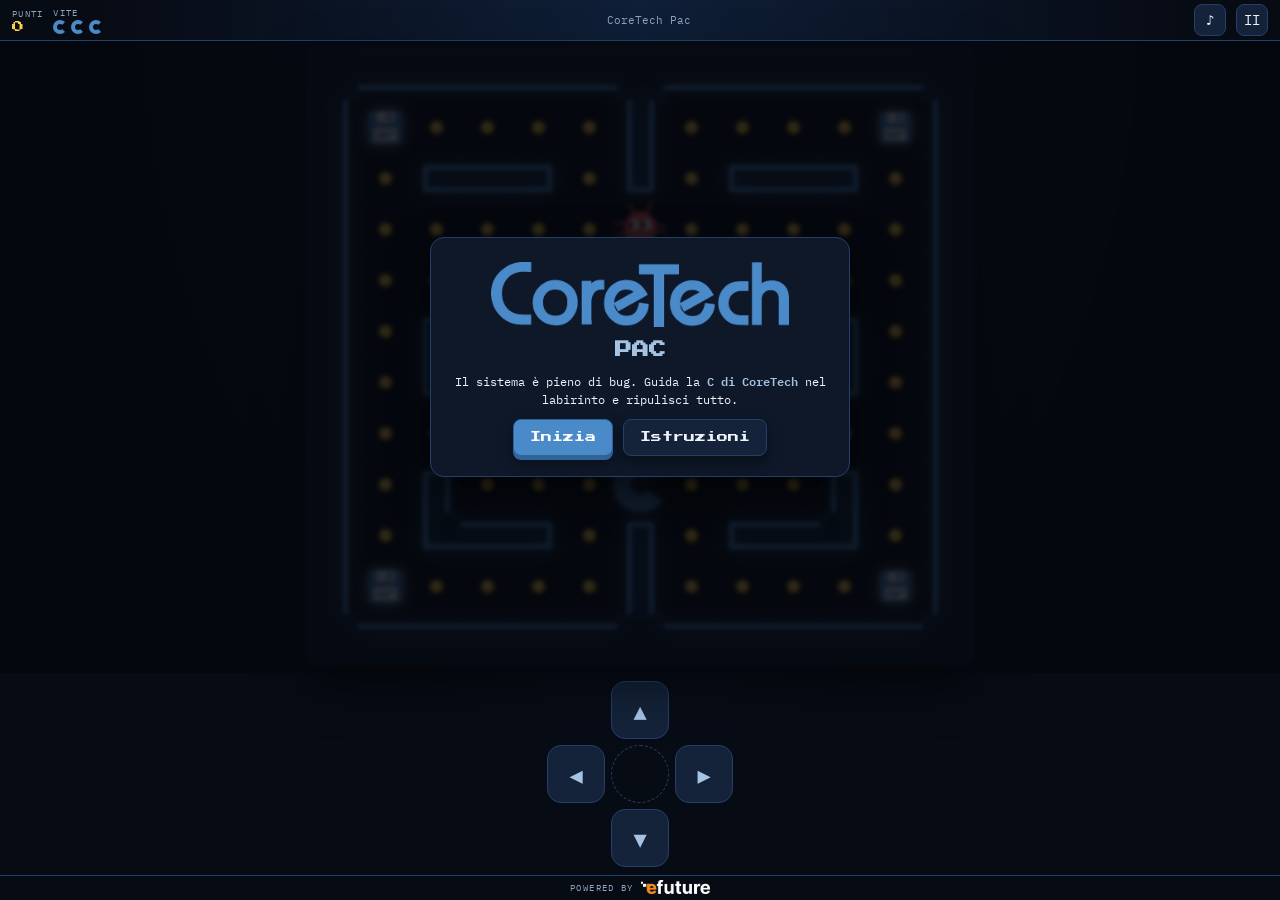
==== commit a83d5890: "CoreTech Pac: manopola a destra in orizzontale, più spazio al labirinto, bug che rinascono dal livel" ====
--- a/games/coretech/index.html
+++ b/games/coretech/index.html
@@ -5,35 +5,32 @@
 <meta name="viewport" content="width=device-width,initial-scale=1,maximum-scale=1,user-scalable=no,viewport-fit=cover">
 <title>CoreTech Pac</title>
 <meta name="description" content="Arcade anni '80 in 5 labirinti: la C di CoreTech mangia monetine e bug.">
-<meta name="theme-color" content="#eef4fa">
-<meta name="color-scheme" content="light">
+<meta name="theme-color" content="#070b14">
+<meta name="color-scheme" content="dark">
 <link rel="icon" type="image/png" href="icons/favicon.png">
 <link rel="apple-touch-icon" href="icons/apple-touch-icon.png">
 <meta name="apple-mobile-web-app-capable" content="yes">
 <meta name="mobile-web-app-capable" content="yes">
-<meta name="apple-mobile-web-app-status-bar-style" content="default">
+<meta name="apple-mobile-web-app-status-bar-style" content="black-translucent">
 <meta name="apple-mobile-web-app-title" content="CoreTech Pac">
 <style>
 @font-face{font-family:'Press Start 2P';font-style:normal;font-weight:400;font-display:swap;src:url(fonts/press-start-2p-latin-400-normal.woff2) format('woff2');}
 @font-face{font-family:'IBM Plex Mono';font-style:normal;font-weight:400;font-display:swap;src:url(fonts/ibm-plex-mono-latin-400-normal.woff2) format('woff2');}
 @font-face{font-family:'IBM Plex Mono';font-style:normal;font-weight:600;font-display:swap;src:url(fonts/ibm-plex-mono-latin-600-normal.woff2) format('woff2');}
-/* Layout: arcade cabinet — score bar on top, maze centered, joystick below (beside the maze in landscape) */
+/* Layout: arcade cabinet — score bar on top, maze centered, d-pad below (to the right of the maze in landscape) */
 :root{
-  color-scheme:light;
+  color-scheme:dark;
   --ct:#4b8ac9;          /* CoreTech blue, from the logo */
-  --ct-light:#2f6399;    /* accent text on light panels */
+  --ct-light:#a5c4e4;
   --ct-deep:#2f6399;
-  --bg:#eef4fa;          /* light theme, same as the main app */
-  --panel:#ffffff;
-  --panel-2:#f2f7fc;
-  --line:#cddcea;
-  --text:#0d2b45;
-  --dim:#56718a;
-  --navy:#004675;
-  --orange:#f18c22;
-  --coin:#c56a0c;        /* gold/orange text, readable on light bg */
-  --coin-fill:#ffcf4a;   /* gold coins */
-  --danger:#d93a33;
+  --bg:#070b14;          /* arcade black with a blue bias */
+  --panel:#0e1829;
+  --panel-2:#142339;
+  --line:#23406a;
+  --text:#eef4fb;
+  --dim:#8fa5bf;
+  --coin:#ffcf4a;        /* gold coins */
+  --danger:#ff5d56;
   --pixel:'Press Start 2P','IBM Plex Mono',ui-monospace,monospace;
   --mono:'IBM Plex Mono',ui-monospace,Consolas,monospace;
 }
@@ -41,10 +38,10 @@
 html,body{height:100%;margin:0;background:var(--bg);color:var(--text);overscroll-behavior:none}
 body{font-family:var(--mono);overflow:hidden;-webkit-user-select:none;user-select:none;-webkit-touch-callout:none;touch-action:manipulation}
 [hidden]{display:none!important}
-#app{height:100%;display:flex;flex-direction:column;background:radial-gradient(ellipse at 50% 0%,#ffffff 0%,var(--bg) 60%)}
-
-#hud{flex:0 0 auto;background:var(--panel);display:flex;align-items:center;gap:10px;padding:8px 12px;padding-top:calc(8px + env(safe-area-inset-top,0px));border-bottom:1px solid var(--line);font-size:12px}
-.hud-block{display:flex;flex-direction:column;gap:3px;min-width:0}
+#app{height:100%;display:flex;flex-direction:column;background:radial-gradient(ellipse at 50% 0%,#0f1f38 0%,var(--bg) 60%)}
+
+#hud{flex:0 0 auto;display:flex;align-items:center;gap:10px;padding:4px 12px;padding-top:calc(4px + env(safe-area-inset-top,0px));border-bottom:1px solid var(--line);font-size:12px}
+.hud-block{display:flex;flex-direction:column;gap:2px;min-width:0}
 .hud-label{font-size:9px;letter-spacing:.14em;text-transform:uppercase;color:var(--dim)}
 .hud-val{font-family:var(--pixel);font-size:12px;color:var(--text);font-variant-numeric:tabular-nums}
 #score{color:var(--coin)}
@@ -52,65 +49,59 @@
 #levelName b{color:var(--ct-light);font-weight:600}
 #lives{display:flex;gap:4px;align-items:center;min-height:14px}
 .life{width:14px;height:14px;border-radius:50%;border:4px solid var(--ct);border-right-color:transparent;transform:rotate(0deg)}
-.iconbtn{flex:0 0 auto;width:36px;height:36px;border-radius:8px;border:1px solid var(--line);background:var(--panel-2);color:var(--text);font-size:14px;display:flex;align-items:center;justify-content:center;cursor:pointer;font-family:var(--mono)}
-.iconbtn:focus-visible,button:focus-visible{outline:2px solid var(--orange);outline-offset:2px}
+.iconbtn{flex:0 0 auto;width:32px;height:32px;border-radius:8px;border:1px solid var(--line);background:var(--panel-2);color:var(--text);font-size:14px;display:flex;align-items:center;justify-content:center;cursor:pointer;font-family:var(--mono)}
+.iconbtn:focus-visible,button:focus-visible{outline:2px solid var(--coin);outline-offset:2px}
 
 #main{flex:1 1 auto;min-height:0;display:flex;flex-direction:column}
 #stage{position:relative;flex:1 1 auto;min-height:0;display:flex;align-items:center;justify-content:center;touch-action:none;padding:6px}
-#game{display:block;border-radius:6px;box-shadow:0 0 0 1px var(--line),0 10px 30px rgba(13,43,69,.14)}
-
-#controls{flex:0 0 auto;display:flex;justify-content:center;align-items:center;padding:10px 12px calc(12px + env(safe-area-inset-bottom,0px));touch-action:none;-webkit-user-select:none;user-select:none;-webkit-touch-callout:none}
-/* virtual joystick: round base + knob that follows the thumb */
-#joy{--joy:clamp(124px,36vw,148px);--knob:max(54px,calc(var(--joy)*.42));position:relative;width:var(--joy);height:var(--joy);border-radius:50%;flex:0 0 auto;
-  background:radial-gradient(circle at 50% 45%,#ffffff 0%,var(--panel-2) 62%,#e3edf7 100%);border:1px solid var(--line);
-  box-shadow:inset 0 2px 6px rgba(13,43,69,.10),0 4px 14px rgba(13,43,69,.12);touch-action:none;-webkit-tap-highlight-color:transparent;cursor:grab}
-#joy::before{content:"";position:absolute;inset:22%;border-radius:50%;border:1px dashed var(--line)}
-.jmark{position:absolute;font-size:12px;line-height:1;color:var(--dim);opacity:.55;pointer-events:none;transition:color .1s,opacity .1s}
-.jmark.on{color:var(--orange);opacity:1}
-#jmU{top:7px;left:50%;transform:translateX(-50%)}#jmD{bottom:7px;left:50%;transform:translateX(-50%)}
-#jmL{left:8px;top:50%;transform:translateY(-50%)}#jmR{right:8px;top:50%;transform:translateY(-50%)}
-#joyKnob{position:absolute;left:50%;top:50%;width:var(--knob);height:var(--knob);margin:calc(var(--knob)/-2) 0 0 calc(var(--knob)/-2);border-radius:50%;
-  background:radial-gradient(circle at 38% 32%,#7fb0e0 0%,var(--ct) 55%,var(--ct-deep) 100%);border:2px solid #fff;
-  box-shadow:0 4px 10px rgba(13,43,69,.28);pointer-events:none;transition:transform .16s cubic-bezier(.3,1.6,.5,1)}
-#joy.drag{cursor:grabbing}
-#joy.drag #joyKnob{transition:none}
-
-/* phones held sideways: joystick moves next to the maze */
+#game{display:block;border-radius:6px;box-shadow:0 0 0 1px var(--line),0 18px 50px rgba(0,0,0,.6)}
+
+#controls{flex:0 0 auto;display:flex;justify-content:center;align-items:center;padding:8px 12px 8px;touch-action:none}
+#dpad{display:grid;grid-template-columns:repeat(3,58px);grid-template-rows:repeat(3,58px);gap:6px}
+.dbtn{border-radius:14px;background:var(--panel-2);border:1px solid var(--line);color:var(--ct-light);display:flex;align-items:center;justify-content:center;font-size:22px;-webkit-tap-highlight-color:transparent;cursor:pointer}
+.dbtn.active{background:var(--ct);color:#fff;border-color:var(--ct)}
+#dUp{grid-column:2;grid-row:1}#dLeft{grid-column:1;grid-row:2}#dRight{grid-column:3;grid-row:2}#dDown{grid-column:2;grid-row:3}
+#dCore{grid-column:2;grid-row:2;border-radius:50%;background:transparent;border:1px dashed var(--line)}
+
+/* phones held sideways: punti, vite e livello in colonna a sinistra, labirinto a tutta altezza, manopola a destra */
 @media (orientation:landscape) and (max-height:560px){
-  #main{flex-direction:row}
-  #controls{order:-1;padding:8px 10px calc(8px + env(safe-area-inset-bottom,0px)) calc(14px + env(safe-area-inset-left,0px))}
-  #joy{--joy:clamp(112px,min(34vh,20vw),148px)}
+  #app{display:grid;grid-template-columns:auto minmax(0,1fr);grid-template-rows:minmax(0,1fr) auto}
+  #hud{grid-column:1;grid-row:1;width:116px;flex-direction:column;align-items:flex-start;justify-content:center;gap:12px;border-bottom:0;border-right:1px solid var(--line);padding:8px 10px 8px calc(10px + env(safe-area-inset-left,0px))}
+  #levelName{flex:0 0 auto;width:100%;text-align:left;white-space:normal;line-height:1.4}
+  #main{grid-column:2;grid-row:1;flex-direction:row;min-width:0}
+  #stage{padding:4px}
+  #controls{padding:8px calc(12px + env(safe-area-inset-right,0px)) 8px 8px}
+  #dpad{grid-template-columns:repeat(3,52px);grid-template-rows:repeat(3,52px)}
+  .powered-bar{grid-column:1 / -1;padding:2px 12px calc(3px + env(safe-area-inset-bottom,0px))}
+  .powered-bar img{height:11px}
 }
-@media (orientation:landscape) and (max-height:560px) and (min-width:760px){
-  #main::after{content:"";flex:0 0 calc(var(--side,170px) + env(safe-area-inset-right,0px))}
-}
-
-.overlay{position:absolute;inset:0;display:flex;align-items:center;justify-content:center;padding:16px;background:rgba(238,244,250,.86);backdrop-filter:blur(2px);z-index:10;overflow-y:auto;text-align:center}
-.card{width:100%;max-width:420px;margin:auto;background:var(--panel);border:1px solid var(--line);border-radius:14px;padding:20px 18px;box-shadow:0 12px 32px rgba(13,43,69,.16);display:flex;flex-direction:column;gap:12px}
+
+.overlay{position:absolute;inset:0;display:flex;align-items:center;justify-content:center;padding:16px;background:rgba(5,8,14,.84);backdrop-filter:blur(2px);z-index:10;overflow-y:auto;text-align:center}
+.card{width:100%;max-width:420px;margin:auto;background:var(--panel);border:1px solid var(--line);border-radius:14px;padding:20px 18px;box-shadow:0 16px 40px rgba(0,0,0,.55);display:flex;flex-direction:column;gap:12px}
 .card h1,.card h2{font-family:var(--pixel);margin:0;line-height:1.5;text-wrap:balance}
-.card h1{font-size:17px;color:var(--navy)}
+.card h1{font-size:17px;color:var(--ct-light)}
 .card h2{font-size:12px;color:var(--coin)}
 .card p{margin:0;font-size:13px;line-height:1.6}
 .dim{color:var(--dim);font-size:11.5px}
 .logo{width:min(78%,300px);margin:4px auto 0;display:block}
 .kicker{font-size:10px;letter-spacing:.14em;text-transform:uppercase;color:var(--dim)}
 .tag{align-self:center;font-size:10px;letter-spacing:.06em;padding:3px 9px;border-radius:20px;background:var(--ct);color:#fff}
-.tag.gold{background:var(--orange);color:#fff}
-.tag.red{background:var(--danger);color:#fff}
+.tag.gold{background:var(--coin);color:#2a1d00}
+.tag.red{background:var(--danger);color:#2a0000}
 .howto{background:var(--panel-2);border:1px solid var(--line);border-radius:10px;padding:12px 14px;text-align:left;font-size:12.5px;line-height:1.6;display:flex;flex-direction:column;gap:8px}
 .legend{display:grid;grid-template-columns:auto 1fr;gap:6px 10px;align-items:center}
 .legend canvas{width:26px;height:26px}
 .btnrow{display:flex;gap:10px;flex-wrap:wrap;justify-content:center}
-button.btn{font-family:var(--pixel);font-size:11px;padding:12px 16px;border-radius:8px;border:1px solid var(--ct-deep);background:var(--ct);color:#fff;cursor:pointer;box-shadow:0 4px 0 var(--ct-deep),0 6px 14px rgba(13,43,69,.18)}
+button.btn{font-family:var(--pixel);font-size:11px;padding:12px 16px;border-radius:8px;border:1px solid var(--ct-deep);background:var(--ct);color:#fff;cursor:pointer;box-shadow:0 4px 0 var(--ct-deep),0 6px 14px rgba(0,0,0,.4)}
 button.btn:active{box-shadow:0 1px 0 var(--ct-deep);transform:translateY(3px)}
-button.btn.alt{background:var(--panel-2);border-color:var(--line);color:var(--text);box-shadow:0 4px 0 var(--line),0 6px 14px rgba(13,43,69,.12)}
+button.btn.alt{background:var(--panel-2);border-color:var(--line);color:var(--text);box-shadow:0 4px 0 #09111d,0 6px 14px rgba(0,0,0,.4)}
 .stats{display:grid;grid-template-columns:1fr auto;gap:4px 12px;text-align:left;font-size:12px}
 .stats b{font-family:var(--pixel);font-size:11px;color:var(--coin);text-align:right}
 .hint{font-size:10.5px;color:var(--dim)}
 .hint b{color:var(--coin)}
 @media (prefers-reduced-motion:reduce){button.btn:active{transform:none}}
 
-/* title screen: compact explanation */
+/* title screen: compact explanation + powered by efuture */
 #ov-title .card{gap:10px}
 #ov-title .card > p{font-size:12px;line-height:1.5}
 #ov-title .howto{font-size:11px;line-height:1.5;padding:9px 12px;gap:6px}
@@ -118,8 +109,17 @@
 #ov-title .legend canvas{width:20px;height:20px}
 #ov-title .dim{font-size:10px}
 #howBox:not([hidden]){display:flex;flex-direction:column;gap:10px}
+.powered{display:flex;align-items:center;justify-content:center;gap:8px;padding-top:8px;border-top:1px solid var(--line)}
+.powered span{font-size:9px;letter-spacing:.16em;text-transform:uppercase;color:var(--dim)}
+.powered .chip{background:#ffffff;border-radius:7px;padding:5px 9px;display:flex;align-items:center}
+.powered img{height:17px;width:auto;display:block}
+
+/* persistent footer: powered by efuture, visible on every screen and level */
+.powered-bar{flex:0 0 auto;display:flex;align-items:center;justify-content:center;gap:7px;padding:4px 12px calc(6px + env(safe-area-inset-bottom,0px));background:var(--bg);border-top:1px solid var(--line)}
+.powered-bar span{font-size:8.5px;letter-spacing:.16em;text-transform:uppercase;color:var(--dim)}
+.powered-bar .chip{background:#ffffff;border-radius:6px;padding:3px 7px;display:flex;align-items:center}
+.powered-bar img{height:14px;width:auto;display:block}
 </style>
-<link rel="stylesheet" href="../gameboy.css">
 </head>
 <body>
 <div id="app">
@@ -139,7 +139,7 @@
         <div class="card">
           <img class="logo" id="logoImg" src="img/coretech-logo.png" alt="CoreTech">
           <h1>PAC</h1>
-          <p>Guida la <b style="color:var(--ct-light)">C di CoreTech</b> e ripulisci il labirinto dai bug.</p>
+          <p>Il sistema è pieno di bug. Guida la <b style="color:var(--ct-light)">C di CoreTech</b> nel labirinto e ripulisci tutto.</p>
           <p class="dim" id="bestLine" hidden>Record: <b id="bestVal" style="color:var(--coin)"></b></p>
           <div class="btnrow">
             <button class="btn" id="btnStart">Inizia</button>
@@ -149,13 +149,13 @@
           <div id="howBox" hidden>
             <div class="howto">
               <div class="legend">
-                <canvas id="lgCoin" width="44" height="44"></canvas><span>Mangia tutte le <b style="color:var(--coin)">monetine</b>.</span>
-                <canvas id="lgBug" width="44" height="44"></canvas><span>Evita i <b style="color:var(--danger)">bug</b>: costano una vita.</span>
-                <canvas id="lgPatch" width="44" height="44"></canvas><span>Col <b>floppy</b> mangi tu i bug: non tornano più.</span>
+                <canvas id="lgCoin" width="44" height="44"></canvas><span>Mangia tutte le <b style="color:var(--coin)">monetine</b> per chiudere il livello.</span>
+                <canvas id="lgBug" width="44" height="44"></canvas><span>I <b style="color:var(--danger)">bug</b> ti danno la caccia: se ti toccano perdi una vita.</span>
+                <canvas id="lgPatch" width="44" height="44"></canvas><span>Prendi il <b>floppy patch</b>: per qualche secondo sei tu a mangiare i bug.</span>
               </div>
-              <span class="dim">5 livelli, sempre più veloci.</span>
+              <span class="dim">5 livelli, ognuno più veloce e con meno tempo di patch.</span>
             </div>
-            <div class="hint">Usa il <b>joystick</b>, scorri o le <b>frecce</b> · <b>P</b> pausa</div>
+            <div class="hint">Scorri sullo schermo o usa le <b>frecce</b> · <b>P</b> pausa</div>
           </div>
         </div>
       </div>
@@ -186,7 +186,7 @@
         <div class="card">
           <span class="tag red">Sistema compromesso</span>
           <h1>GAME OVER</h1>
-          <p>I bug hanno vinto, per stavolta.</p>
+          <p>I bug hanno preso il sopravvento, per stavolta.</p>
           <div class="stats"><span>Punti</span><b id="overScore">0</b><span>Livello</span><b id="overLvl">1</b></div>
           <div class="btnrow">
             <button class="btn" id="btnRetry">Riprova livello</button>
@@ -199,7 +199,7 @@
         <div class="card">
           <span class="tag gold">Missione compiuta</span>
           <h1>CORE PULITO</h1>
-          <p>Tutti i 5 livelli ripuliti!</p>
+          <p>Hai ripulito tutti e 5 i livelli. Il sistema di CoreTech gira senza un bug.</p>
           <div class="stats"><span>Punteggio finale</span><b id="winScore">0</b><span>Record</span><b id="winBest">0</b></div>
           <p class="dim" id="winRecord" style="color:var(--coin)"></p>
           <div class="btnrow"><button class="btn" id="btnAgain">Gioca ancora</button></div>
@@ -218,17 +218,17 @@
     </div>
 
     <div id="controls">
-      <div id="joy" role="application" aria-label="Joystick: trascina per scegliere la direzione">
-        <span class="jmark" id="jmU" aria-hidden="true">▲</span>
-        <span class="jmark" id="jmR" aria-hidden="true">▶</span>
-        <span class="jmark" id="jmD" aria-hidden="true">▼</span>
-        <span class="jmark" id="jmL" aria-hidden="true">◀</span>
-        <div id="joyKnob"></div>
+      <div id="dpad">
+        <div class="dbtn" id="dUp" aria-label="Su">▲</div>
+        <div class="dbtn" id="dLeft" aria-label="Sinistra">◀</div>
+        <div class="dbtn" id="dCore" aria-hidden="true"></div>
+        <div class="dbtn" id="dRight" aria-label="Destra">▶</div>
+        <div class="dbtn" id="dDown" aria-label="Giù">▼</div>
       </div>
     </div>
   </div>
+  <div class="powered-bar" id="poweredBar"><span>powered by</span><img src="img/efuture-white.png" alt="efuture"></div>
 </div>
-<script src="../gameboy.js" data-game="joy" data-a="pauseBtn" data-b="soundBtn" data-select="btnHow" data-pause="pauseBtn" data-paused="ov-pause" data-primary=".overlay button.btn:not(.alt)"></script>
 <script>
 /* Efuture Games: send scores to the hub that hosts this game */
 window.efgReport = function(game, score, level, won){
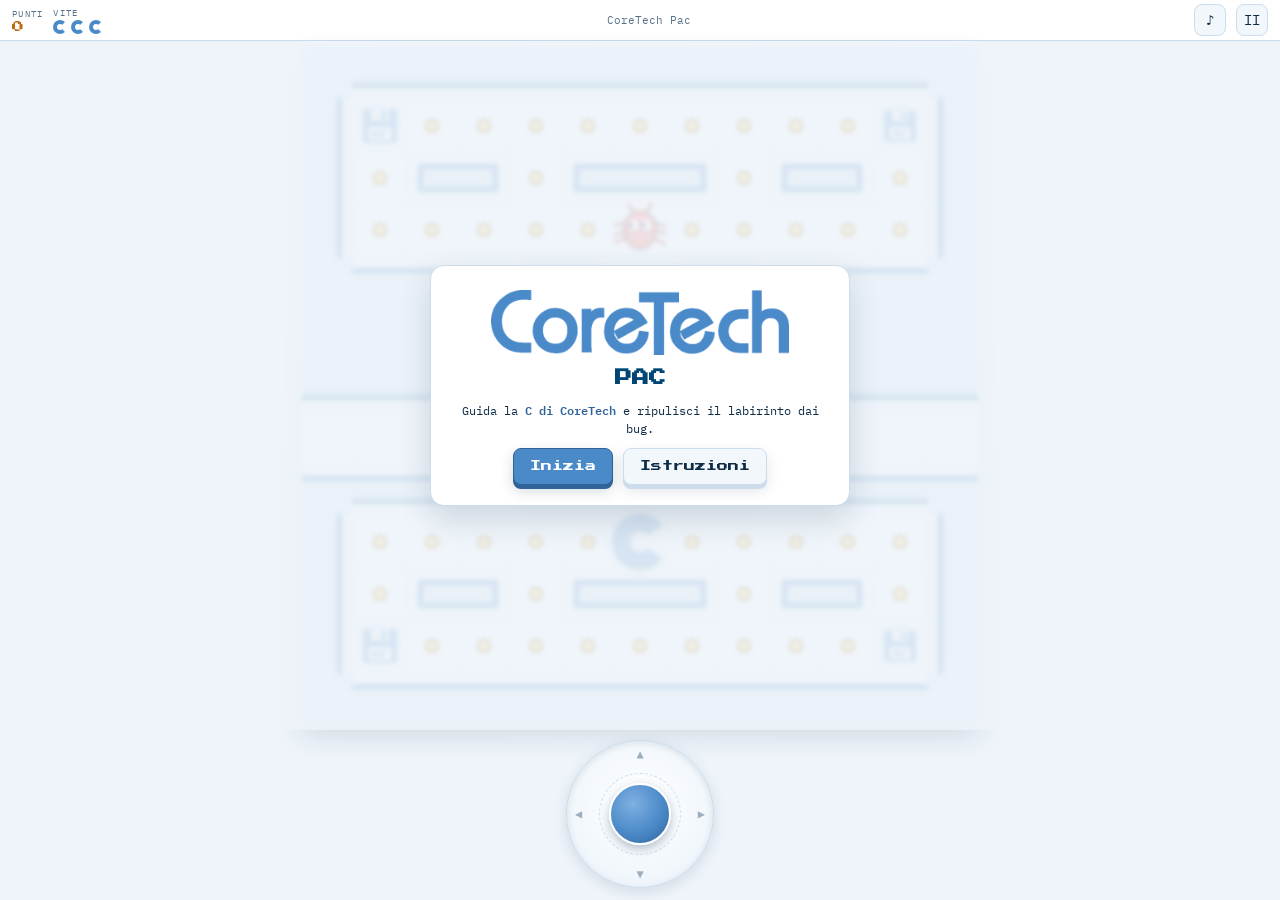
==== commit d7f0d626: "Unione di main (v29) nel ramo di lavoro, versione v30 Tiene il lavoro di entrambi: - da main: look G" ====
--- a/games/coretech/index.html
+++ b/games/coretech/index.html
@@ -5,32 +5,35 @@
 <meta name="viewport" content="width=device-width,initial-scale=1,maximum-scale=1,user-scalable=no,viewport-fit=cover">
 <title>CoreTech Pac</title>
 <meta name="description" content="Arcade anni '80 in 5 labirinti: la C di CoreTech mangia monetine e bug.">
-<meta name="theme-color" content="#070b14">
-<meta name="color-scheme" content="dark">
+<meta name="theme-color" content="#eef4fa">
+<meta name="color-scheme" content="light">
 <link rel="icon" type="image/png" href="icons/favicon.png">
 <link rel="apple-touch-icon" href="icons/apple-touch-icon.png">
 <meta name="apple-mobile-web-app-capable" content="yes">
 <meta name="mobile-web-app-capable" content="yes">
-<meta name="apple-mobile-web-app-status-bar-style" content="black-translucent">
+<meta name="apple-mobile-web-app-status-bar-style" content="default">
 <meta name="apple-mobile-web-app-title" content="CoreTech Pac">
 <style>
 @font-face{font-family:'Press Start 2P';font-style:normal;font-weight:400;font-display:swap;src:url(fonts/press-start-2p-latin-400-normal.woff2) format('woff2');}
 @font-face{font-family:'IBM Plex Mono';font-style:normal;font-weight:400;font-display:swap;src:url(fonts/ibm-plex-mono-latin-400-normal.woff2) format('woff2');}
 @font-face{font-family:'IBM Plex Mono';font-style:normal;font-weight:600;font-display:swap;src:url(fonts/ibm-plex-mono-latin-600-normal.woff2) format('woff2');}
-/* Layout: arcade cabinet — score bar on top, maze centered, d-pad below (to the right of the maze in landscape) */
+/* Layout: arcade cabinet — score bar on top, maze centered, joystick below (to the right of the maze in landscape) */
 :root{
-  color-scheme:dark;
+  color-scheme:light;
   --ct:#4b8ac9;          /* CoreTech blue, from the logo */
-  --ct-light:#a5c4e4;
+  --ct-light:#2f6399;    /* accent text on light panels */
   --ct-deep:#2f6399;
-  --bg:#070b14;          /* arcade black with a blue bias */
-  --panel:#0e1829;
-  --panel-2:#142339;
-  --line:#23406a;
-  --text:#eef4fb;
-  --dim:#8fa5bf;
-  --coin:#ffcf4a;        /* gold coins */
-  --danger:#ff5d56;
+  --bg:#eef4fa;          /* light theme, same as the main app */
+  --panel:#ffffff;
+  --panel-2:#f2f7fc;
+  --line:#cddcea;
+  --text:#0d2b45;
+  --dim:#56718a;
+  --navy:#004675;
+  --orange:#f18c22;
+  --coin:#c56a0c;        /* gold/orange text, readable on light bg */
+  --coin-fill:#ffcf4a;   /* gold coins */
+  --danger:#d93a33;
   --pixel:'Press Start 2P','IBM Plex Mono',ui-monospace,monospace;
   --mono:'IBM Plex Mono',ui-monospace,Consolas,monospace;
 }
@@ -38,9 +41,9 @@
 html,body{height:100%;margin:0;background:var(--bg);color:var(--text);overscroll-behavior:none}
 body{font-family:var(--mono);overflow:hidden;-webkit-user-select:none;user-select:none;-webkit-touch-callout:none;touch-action:manipulation}
 [hidden]{display:none!important}
-#app{height:100%;display:flex;flex-direction:column;background:radial-gradient(ellipse at 50% 0%,#0f1f38 0%,var(--bg) 60%)}
-
-#hud{flex:0 0 auto;display:flex;align-items:center;gap:10px;padding:4px 12px;padding-top:calc(4px + env(safe-area-inset-top,0px));border-bottom:1px solid var(--line);font-size:12px}
+#app{height:100%;display:flex;flex-direction:column;background:radial-gradient(ellipse at 50% 0%,#ffffff 0%,var(--bg) 60%)}
+
+#hud{flex:0 0 auto;background:var(--panel);display:flex;align-items:center;gap:10px;padding:4px 12px;padding-top:calc(4px + env(safe-area-inset-top,0px));border-bottom:1px solid var(--line);font-size:12px}
 .hud-block{display:flex;flex-direction:column;gap:2px;min-width:0}
 .hud-label{font-size:9px;letter-spacing:.14em;text-transform:uppercase;color:var(--dim)}
 .hud-val{font-family:var(--pixel);font-size:12px;color:var(--text);font-variant-numeric:tabular-nums}
@@ -50,58 +53,67 @@
 #lives{display:flex;gap:4px;align-items:center;min-height:14px}
 .life{width:14px;height:14px;border-radius:50%;border:4px solid var(--ct);border-right-color:transparent;transform:rotate(0deg)}
 .iconbtn{flex:0 0 auto;width:32px;height:32px;border-radius:8px;border:1px solid var(--line);background:var(--panel-2);color:var(--text);font-size:14px;display:flex;align-items:center;justify-content:center;cursor:pointer;font-family:var(--mono)}
-.iconbtn:focus-visible,button:focus-visible{outline:2px solid var(--coin);outline-offset:2px}
+.iconbtn:focus-visible,button:focus-visible{outline:2px solid var(--orange);outline-offset:2px}
 
 #main{flex:1 1 auto;min-height:0;display:flex;flex-direction:column}
 #stage{position:relative;flex:1 1 auto;min-height:0;display:flex;align-items:center;justify-content:center;touch-action:none;padding:6px}
-#game{display:block;border-radius:6px;box-shadow:0 0 0 1px var(--line),0 18px 50px rgba(0,0,0,.6)}
-
-#controls{flex:0 0 auto;display:flex;justify-content:center;align-items:center;padding:8px 12px 8px;touch-action:none}
-#dpad{display:grid;grid-template-columns:repeat(3,58px);grid-template-rows:repeat(3,58px);gap:6px}
-.dbtn{border-radius:14px;background:var(--panel-2);border:1px solid var(--line);color:var(--ct-light);display:flex;align-items:center;justify-content:center;font-size:22px;-webkit-tap-highlight-color:transparent;cursor:pointer}
-.dbtn.active{background:var(--ct);color:#fff;border-color:var(--ct)}
-#dUp{grid-column:2;grid-row:1}#dLeft{grid-column:1;grid-row:2}#dRight{grid-column:3;grid-row:2}#dDown{grid-column:2;grid-row:3}
-#dCore{grid-column:2;grid-row:2;border-radius:50%;background:transparent;border:1px dashed var(--line)}
-
-/* phones held sideways: punti, vite e livello in colonna a sinistra, labirinto a tutta altezza, manopola a destra */
+#game{display:block;border-radius:6px;box-shadow:0 0 0 1px var(--line),0 10px 30px rgba(13,43,69,.14)}
+
+#controls{flex:0 0 auto;display:flex;justify-content:center;align-items:center;padding:10px 12px calc(12px + env(safe-area-inset-bottom,0px));touch-action:none;-webkit-user-select:none;user-select:none;-webkit-touch-callout:none}
+/* virtual joystick: round base + knob that follows the thumb */
+#joy{--joy:clamp(124px,36vw,148px);--knob:max(54px,calc(var(--joy)*.42));position:relative;width:var(--joy);height:var(--joy);border-radius:50%;flex:0 0 auto;
+  background:radial-gradient(circle at 50% 45%,#ffffff 0%,var(--panel-2) 62%,#e3edf7 100%);border:1px solid var(--line);
+  box-shadow:inset 0 2px 6px rgba(13,43,69,.10),0 4px 14px rgba(13,43,69,.12);touch-action:none;-webkit-tap-highlight-color:transparent;cursor:grab}
+#joy::before{content:"";position:absolute;inset:22%;border-radius:50%;border:1px dashed var(--line)}
+.jmark{position:absolute;font-size:12px;line-height:1;color:var(--dim);opacity:.55;pointer-events:none;transition:color .1s,opacity .1s}
+.jmark.on{color:var(--orange);opacity:1}
+#jmU{top:7px;left:50%;transform:translateX(-50%)}#jmD{bottom:7px;left:50%;transform:translateX(-50%)}
+#jmL{left:8px;top:50%;transform:translateY(-50%)}#jmR{right:8px;top:50%;transform:translateY(-50%)}
+#joyKnob{position:absolute;left:50%;top:50%;width:var(--knob);height:var(--knob);margin:calc(var(--knob)/-2) 0 0 calc(var(--knob)/-2);border-radius:50%;
+  background:radial-gradient(circle at 38% 32%,#7fb0e0 0%,var(--ct) 55%,var(--ct-deep) 100%);border:2px solid #fff;
+  box-shadow:0 4px 10px rgba(13,43,69,.28);pointer-events:none;transition:transform .16s cubic-bezier(.3,1.6,.5,1)}
+#joy.drag{cursor:grabbing}
+#joy.drag #joyKnob{transition:none}
+
+/* phones held sideways: punti, vite e livello in colonna a sinistra, labirinto a tutta altezza, joystick a destra */
 @media (orientation:landscape) and (max-height:560px){
   #app{display:grid;grid-template-columns:auto minmax(0,1fr);grid-template-rows:minmax(0,1fr) auto}
   #hud{grid-column:1;grid-row:1;width:116px;flex-direction:column;align-items:flex-start;justify-content:center;gap:12px;border-bottom:0;border-right:1px solid var(--line);padding:8px 10px 8px calc(10px + env(safe-area-inset-left,0px))}
   #levelName{flex:0 0 auto;width:100%;text-align:left;white-space:normal;line-height:1.4}
   #main{grid-column:2;grid-row:1;flex-direction:row;min-width:0}
   #stage{padding:4px}
-  #controls{padding:8px calc(12px + env(safe-area-inset-right,0px)) 8px 8px}
-  #dpad{grid-template-columns:repeat(3,52px);grid-template-rows:repeat(3,52px)}
+  #controls{padding:8px calc(14px + env(safe-area-inset-right,0px)) 8px 10px}
+  #joy{--joy:clamp(112px,min(34vh,20vw),148px)}
   .powered-bar{grid-column:1 / -1;padding:2px 12px calc(3px + env(safe-area-inset-bottom,0px))}
   .powered-bar img{height:11px}
 }
 
-.overlay{position:absolute;inset:0;display:flex;align-items:center;justify-content:center;padding:16px;background:rgba(5,8,14,.84);backdrop-filter:blur(2px);z-index:10;overflow-y:auto;text-align:center}
-.card{width:100%;max-width:420px;margin:auto;background:var(--panel);border:1px solid var(--line);border-radius:14px;padding:20px 18px;box-shadow:0 16px 40px rgba(0,0,0,.55);display:flex;flex-direction:column;gap:12px}
+.overlay{position:absolute;inset:0;display:flex;align-items:center;justify-content:center;padding:16px;background:rgba(238,244,250,.86);backdrop-filter:blur(2px);z-index:10;overflow-y:auto;text-align:center}
+.card{width:100%;max-width:420px;margin:auto;background:var(--panel);border:1px solid var(--line);border-radius:14px;padding:20px 18px;box-shadow:0 12px 32px rgba(13,43,69,.16);display:flex;flex-direction:column;gap:12px}
 .card h1,.card h2{font-family:var(--pixel);margin:0;line-height:1.5;text-wrap:balance}
-.card h1{font-size:17px;color:var(--ct-light)}
+.card h1{font-size:17px;color:var(--navy)}
 .card h2{font-size:12px;color:var(--coin)}
 .card p{margin:0;font-size:13px;line-height:1.6}
 .dim{color:var(--dim);font-size:11.5px}
 .logo{width:min(78%,300px);margin:4px auto 0;display:block}
 .kicker{font-size:10px;letter-spacing:.14em;text-transform:uppercase;color:var(--dim)}
 .tag{align-self:center;font-size:10px;letter-spacing:.06em;padding:3px 9px;border-radius:20px;background:var(--ct);color:#fff}
-.tag.gold{background:var(--coin);color:#2a1d00}
-.tag.red{background:var(--danger);color:#2a0000}
+.tag.gold{background:var(--orange);color:#fff}
+.tag.red{background:var(--danger);color:#fff}
 .howto{background:var(--panel-2);border:1px solid var(--line);border-radius:10px;padding:12px 14px;text-align:left;font-size:12.5px;line-height:1.6;display:flex;flex-direction:column;gap:8px}
 .legend{display:grid;grid-template-columns:auto 1fr;gap:6px 10px;align-items:center}
 .legend canvas{width:26px;height:26px}
 .btnrow{display:flex;gap:10px;flex-wrap:wrap;justify-content:center}
-button.btn{font-family:var(--pixel);font-size:11px;padding:12px 16px;border-radius:8px;border:1px solid var(--ct-deep);background:var(--ct);color:#fff;cursor:pointer;box-shadow:0 4px 0 var(--ct-deep),0 6px 14px rgba(0,0,0,.4)}
+button.btn{font-family:var(--pixel);font-size:11px;padding:12px 16px;border-radius:8px;border:1px solid var(--ct-deep);background:var(--ct);color:#fff;cursor:pointer;box-shadow:0 4px 0 var(--ct-deep),0 6px 14px rgba(13,43,69,.18)}
 button.btn:active{box-shadow:0 1px 0 var(--ct-deep);transform:translateY(3px)}
-button.btn.alt{background:var(--panel-2);border-color:var(--line);color:var(--text);box-shadow:0 4px 0 #09111d,0 6px 14px rgba(0,0,0,.4)}
+button.btn.alt{background:var(--panel-2);border-color:var(--line);color:var(--text);box-shadow:0 4px 0 var(--line),0 6px 14px rgba(13,43,69,.12)}
 .stats{display:grid;grid-template-columns:1fr auto;gap:4px 12px;text-align:left;font-size:12px}
 .stats b{font-family:var(--pixel);font-size:11px;color:var(--coin);text-align:right}
 .hint{font-size:10.5px;color:var(--dim)}
 .hint b{color:var(--coin)}
 @media (prefers-reduced-motion:reduce){button.btn:active{transform:none}}
 
-/* title screen: compact explanation + powered by efuture */
+/* title screen: compact explanation */
 #ov-title .card{gap:10px}
 #ov-title .card > p{font-size:12px;line-height:1.5}
 #ov-title .howto{font-size:11px;line-height:1.5;padding:9px 12px;gap:6px}
@@ -109,17 +121,8 @@
 #ov-title .legend canvas{width:20px;height:20px}
 #ov-title .dim{font-size:10px}
 #howBox:not([hidden]){display:flex;flex-direction:column;gap:10px}
-.powered{display:flex;align-items:center;justify-content:center;gap:8px;padding-top:8px;border-top:1px solid var(--line)}
-.powered span{font-size:9px;letter-spacing:.16em;text-transform:uppercase;color:var(--dim)}
-.powered .chip{background:#ffffff;border-radius:7px;padding:5px 9px;display:flex;align-items:center}
-.powered img{height:17px;width:auto;display:block}
-
-/* persistent footer: powered by efuture, visible on every screen and level */
-.powered-bar{flex:0 0 auto;display:flex;align-items:center;justify-content:center;gap:7px;padding:4px 12px calc(6px + env(safe-area-inset-bottom,0px));background:var(--bg);border-top:1px solid var(--line)}
-.powered-bar span{font-size:8.5px;letter-spacing:.16em;text-transform:uppercase;color:var(--dim)}
-.powered-bar .chip{background:#ffffff;border-radius:6px;padding:3px 7px;display:flex;align-items:center}
-.powered-bar img{height:14px;width:auto;display:block}
 </style>
+<link rel="stylesheet" href="../gameboy.css">
 </head>
 <body>
 <div id="app">
@@ -139,7 +142,7 @@
         <div class="card">
           <img class="logo" id="logoImg" src="img/coretech-logo.png" alt="CoreTech">
           <h1>PAC</h1>
-          <p>Il sistema è pieno di bug. Guida la <b style="color:var(--ct-light)">C di CoreTech</b> nel labirinto e ripulisci tutto.</p>
+          <p>Guida la <b style="color:var(--ct-light)">C di CoreTech</b> e ripulisci il labirinto dai bug.</p>
           <p class="dim" id="bestLine" hidden>Record: <b id="bestVal" style="color:var(--coin)"></b></p>
           <div class="btnrow">
             <button class="btn" id="btnStart">Inizia</button>
@@ -149,13 +152,13 @@
           <div id="howBox" hidden>
             <div class="howto">
               <div class="legend">
-                <canvas id="lgCoin" width="44" height="44"></canvas><span>Mangia tutte le <b style="color:var(--coin)">monetine</b> per chiudere il livello.</span>
-                <canvas id="lgBug" width="44" height="44"></canvas><span>I <b style="color:var(--danger)">bug</b> ti danno la caccia: se ti toccano perdi una vita.</span>
-                <canvas id="lgPatch" width="44" height="44"></canvas><span>Prendi il <b>floppy patch</b>: per qualche secondo sei tu a mangiare i bug.</span>
+                <canvas id="lgCoin" width="44" height="44"></canvas><span>Mangia tutte le <b style="color:var(--coin)">monetine</b>.</span>
+                <canvas id="lgBug" width="44" height="44"></canvas><span>Evita i <b style="color:var(--danger)">bug</b>: costano una vita.</span>
+                <canvas id="lgPatch" width="44" height="44"></canvas><span>Col <b>floppy</b> mangi tu i bug: non tornano più.</span>
               </div>
-              <span class="dim">5 livelli, ognuno più veloce e con meno tempo di patch.</span>
+              <span class="dim">5 livelli, sempre più veloci.</span>
             </div>
-            <div class="hint">Scorri sullo schermo o usa le <b>frecce</b> · <b>P</b> pausa</div>
+            <div class="hint">Usa il <b>joystick</b>, scorri o le <b>frecce</b> · <b>P</b> pausa</div>
           </div>
         </div>
       </div>
@@ -186,7 +189,7 @@
         <div class="card">
           <span class="tag red">Sistema compromesso</span>
           <h1>GAME OVER</h1>
-          <p>I bug hanno preso il sopravvento, per stavolta.</p>
+          <p>I bug hanno vinto, per stavolta.</p>
           <div class="stats"><span>Punti</span><b id="overScore">0</b><span>Livello</span><b id="overLvl">1</b></div>
           <div class="btnrow">
             <button class="btn" id="btnRetry">Riprova livello</button>
@@ -199,7 +202,7 @@
         <div class="card">
           <span class="tag gold">Missione compiuta</span>
           <h1>CORE PULITO</h1>
-          <p>Hai ripulito tutti e 5 i livelli. Il sistema di CoreTech gira senza un bug.</p>
+          <p>Tutti i 5 livelli ripuliti!</p>
           <div class="stats"><span>Punteggio finale</span><b id="winScore">0</b><span>Record</span><b id="winBest">0</b></div>
           <p class="dim" id="winRecord" style="color:var(--coin)"></p>
           <div class="btnrow"><button class="btn" id="btnAgain">Gioca ancora</button></div>
@@ -218,17 +221,17 @@
     </div>
 
     <div id="controls">
-      <div id="dpad">
-        <div class="dbtn" id="dUp" aria-label="Su">▲</div>
-        <div class="dbtn" id="dLeft" aria-label="Sinistra">◀</div>
-        <div class="dbtn" id="dCore" aria-hidden="true"></div>
-        <div class="dbtn" id="dRight" aria-label="Destra">▶</div>
-        <div class="dbtn" id="dDown" aria-label="Giù">▼</div>
+      <div id="joy" role="application" aria-label="Joystick: trascina per scegliere la direzione">
+        <span class="jmark" id="jmU" aria-hidden="true">▲</span>
+        <span class="jmark" id="jmR" aria-hidden="true">▶</span>
+        <span class="jmark" id="jmD" aria-hidden="true">▼</span>
+        <span class="jmark" id="jmL" aria-hidden="true">◀</span>
+        <div id="joyKnob"></div>
       </div>
     </div>
   </div>
-  <div class="powered-bar" id="poweredBar"><span>powered by</span><img src="img/efuture-white.png" alt="efuture"></div>
 </div>
+<script src="../gameboy.js" data-game="joy" data-a="pauseBtn" data-b="soundBtn" data-select="btnHow" data-pause="pauseBtn" data-paused="ov-pause" data-primary=".overlay button.btn:not(.alt)"></script>
 <script>
 /* Efuture Games: send scores to the hub that hosts this game */
 window.efgReport = function(game, score, level, won){
--- a/games/gameboy.css
+++ b/games/gameboy.css
@@ -0,0 +1,316 @@
+/* Efuture Games - "console portatile" in verticale.
+   Solo con il telefono in verticale: la pagina diventa il corpo della console,
+   il gioco sta nello schermo con la cornice scura, sotto ci sono la scritta,
+   il joystick (o la fascia di trascinamento) al posto della croce, i tasti del
+   gioco al posto di A/B e due tastini centrali. In orizzontale non cambia nulla.
+   Le parti aggiunte (gb-*) le crea gameboy.js. */
+.gb-top,.gb-brand,.gb-grille,.gb-pills,.gb-ab{display:none}
+
+@media (orientation:portrait){
+  :root{
+    --gb-shell-hi:#e6e3dc;
+    --gb-shell:#d9d6cf;
+    --gb-shell-lo:#c9c5bd;
+    --gb-bezel:#4a4e5a;
+    --gb-bezel-hi:#565a67;
+    --gb-bz:10px;              /* spessore della cornice dello schermo */
+    --gb-lcd:#e9eef2;          /* fascia punteggio dentro la cornice */
+    --gb-ink:#004675;          /* scritte sul corpo, blu Efuture */
+    --gb-font:'IBM Plex Mono',ui-monospace,Consolas,monospace;
+  }
+  html,body{background:#b7b2a8}
+  body{padding:5px;height:100%}
+  #app{
+    position:relative;
+    height:100%;
+    width:100%;
+    max-width:500px;
+    margin:0 auto;
+    overflow:hidden;
+    display:flex;
+    flex-direction:column;
+    padding:calc(8px + env(safe-area-inset-top,0px)) calc(10px + env(safe-area-inset-right,0px)) calc(6px + env(safe-area-inset-bottom,0px)) calc(10px + env(safe-area-inset-left,0px));
+    background:
+      radial-gradient(120% 60% at 20% 0%, rgba(255,255,255,.55), rgba(255,255,255,0) 60%),
+      linear-gradient(180deg, var(--gb-shell-hi) 0%, var(--gb-shell) 45%, var(--gb-shell-lo) 100%);
+    border-radius:16px 16px 64px 16px;
+    box-shadow:inset 0 2px 0 rgba(255,255,255,.75), inset 0 -4px 0 rgba(0,0,0,.08), inset 3px 0 0 rgba(255,255,255,.25), 0 4px 14px rgba(40,34,24,.35);
+  }
+
+  /* ---------- cornice dello schermo: riga in alto, punteggio, gioco ---------- */
+  .gb-top{
+    display:flex;
+    flex:0 0 auto;
+    align-items:center;
+    gap:5px;
+    padding:7px 14px 3px;
+    background:var(--gb-bezel);
+    border-radius:10px 10px 0 0;
+    box-shadow:inset 0 1px 0 var(--gb-bezel-hi);
+  }
+  .gb-led{flex:0 0 auto;width:7px;height:7px;border-radius:50%;background:radial-gradient(circle at 35% 35%,#ffc2b8 0,#ff4a33 50%,#b3180c 100%);box-shadow:0 0 6px 1px rgba(255,80,50,.7)}
+  .gb-on{flex:0 0 auto;font:600 7px/1 var(--gb-font);letter-spacing:.16em;color:#b3b7c2}
+  .gb-lines{flex:1 1 auto;height:5px;margin-left:6px;background:linear-gradient(180deg,#f18c22 0 2px,transparent 2px 3px,#6ea8d8 3px 5px)}
+
+  #hud{
+    position:relative;
+    z-index:3;
+    isolation:isolate;
+    flex:0 0 auto;
+    min-height:0;
+    margin:0;
+    padding:6px calc(var(--gb-bz) + 8px) 7px;
+    border:0;
+    background:var(--gb-bezel);
+    gap:8px;
+  }
+  #hud::before{
+    content:"";
+    position:absolute;
+    inset:2px var(--gb-bz) 1px;
+    z-index:-1;
+    border-radius:5px;
+    background:linear-gradient(180deg,#f4f7f9,var(--gb-lcd));
+    box-shadow:inset 0 0 0 1px rgba(0,0,0,.18), inset 0 2px 3px rgba(0,0,0,.12);
+  }
+
+  #stage{
+    z-index:1;
+    flex:1 1 auto;
+    margin:0 var(--gb-bz) calc(var(--gb-bz) + 8px);
+    padding:6px;
+    background:var(--gb-bezel);
+    border-radius:2px 2px 30px 2px;
+    box-shadow:0 0 0 var(--gb-bz) var(--gb-bezel), 0 8px 0 var(--gb-bz) var(--gb-bezel);
+  }
+  #stage .overlay{border-radius:2px 2px 30px 2px}
+  #game{border-radius:2px;box-shadow:0 0 0 1px rgba(0,0,0,.35)}
+
+  .gb-brand{
+    display:block;
+    flex:0 0 auto;
+    padding:0 6px 2px;
+    font-family:'Trebuchet MS','Segoe UI','Helvetica Neue',Arial,sans-serif;
+    font-style:italic;
+    font-size:16px;
+    line-height:1.15;
+    letter-spacing:.02em;
+    color:var(--gb-ink);
+    white-space:nowrap;
+  }
+  .gb-brand i{font-weight:600}
+  .gb-brand b{font-weight:900;font-size:19px;letter-spacing:.03em}
+
+  /* ---------- fascia comandi ---------- */
+  #controls{
+    position:relative;
+    background:none;
+    border:0;
+    padding:0;
+    margin:0;
+  }
+  .gb-pills{display:flex;justify-content:center;gap:4px}
+  .gb-pill{
+    width:66px;height:54px;
+    margin:0;padding:0;border:0;background:none;
+    display:flex;flex-direction:column;align-items:center;justify-content:center;gap:9px;
+    cursor:pointer;touch-action:manipulation;-webkit-tap-highlight-color:transparent;
+    font-family:var(--gb-font);
+  }
+  .gb-pill i{
+    display:block;width:42px;height:11px;border-radius:6px;
+    background:linear-gradient(180deg,#9a9da6,#6e717b);
+    box-shadow:0 0 0 3px rgba(0,0,0,.07),0 0 0 4px rgba(255,255,255,.35),inset 0 1px 0 rgba(255,255,255,.35),0 2px 0 #55585f;
+    transform:rotate(-24deg);
+    transition:transform .06s;
+  }
+  .gb-pill span{font-size:8px;font-weight:600;letter-spacing:.12em;color:var(--gb-ink);line-height:1}
+  .gb-pill.down i{transform:rotate(-24deg) translateY(2px);box-shadow:0 0 0 3px rgba(0,0,0,.07),0 0 0 4px rgba(255,255,255,.35),0 0 0 #55585f;filter:brightness(.9)}
+  .gb-pill.off{opacity:.45}
+  .gb-pill:focus-visible{outline:2px solid #f18c22;outline-offset:2px;border-radius:8px}
+
+  .gb-grille{
+    display:flex;
+    position:absolute;
+    right:calc(30px + env(safe-area-inset-right,0px));
+    bottom:calc(30px + env(safe-area-inset-bottom,0px));
+    gap:6px;
+    transform:rotate(-28deg);
+    transform-origin:100% 100%;
+    pointer-events:none;
+    z-index:0;
+  }
+  .gb-grille i{display:block;width:5px;height:36px;border-radius:3px;background:#b6b2a9;box-shadow:inset 1px 2px 2px rgba(0,0,0,.32),0 1px 0 rgba(255,255,255,.65)}
+
+  /* tasti A/B spostati da gameboy.js (giochi con fascia di trascinamento) */
+  .gb-ab{
+    display:grid;
+    grid-template-columns:auto auto;
+    grid-template-rows:auto auto;
+    grid-template-areas:". a" "b .";
+    column-gap:8px;
+    position:relative;
+    padding:0 2px 14px;
+  }
+  /* incavo inclinato dietro A e B (centri: B 30,68 - A 98,30) */
+  .gb-ab::before{
+    content:"";
+    position:absolute;
+    left:-8px;top:15px;
+    width:144px;height:68px;
+    border-radius:34px;
+    background:rgba(0,0,0,.06);
+    box-shadow:inset 0 2px 3px rgba(0,0,0,.13),0 1px 0 rgba(255,255,255,.55);
+    transform:rotate(-29deg);
+    pointer-events:none;
+  }
+  .gb-ab .gb-a,.gb-ab .gb-b{
+    position:relative;
+    width:60px;height:60px;
+    border-radius:50%;
+    font-family:'Press Start 2P',var(--gb-font);
+    font-size:15px;
+    color:#fff;
+    cursor:pointer;
+    touch-action:manipulation;
+  }
+  .gb-ab .gb-a{grid-area:a;background:radial-gradient(circle at 38% 30%,#ffb469 0,#f18c22 55%,#c96d10 100%);border:1px solid #a9570a;box-shadow:0 4px 0 #a9570a,0 6px 10px rgba(60,40,10,.25);color:#1d0f00}
+  .gb-ab .gb-b{grid-area:b;margin-top:-22px;background:radial-gradient(circle at 38% 30%,#3d7fb0 0,#004675 60%,#00335a 100%);border:1px solid #00335a;box-shadow:0 4px 0 #00283f,0 6px 10px rgba(0,30,60,.25)}
+  .gb-ab .gb-a:active,.gb-ab .gb-b:active{transform:translateY(3px);box-shadow:0 1px 0 rgba(0,0,0,.4)}
+  .gb-ab .gb-a::after,.gb-ab .gb-b::after{
+    position:absolute;left:50%;top:100%;transform:translate(-50%,7px);
+    font:600 8px/1 var(--gb-font);letter-spacing:.12em;color:var(--gb-ink);white-space:nowrap;
+  }
+  #pauseBtn.gb-a::after,#pauseBtn.gb-b::after{content:"PAUSA"}
+  #soundBtn.gb-a::after,#soundBtn.gb-b::after{content:"MUSICA"}
+
+  /* ---------- giochi con la fascia di trascinamento (Timenet, Inncloud) ---------- */
+  html[data-gb=strip] #main{min-height:0}
+  html[data-gb=strip] #controls{
+    flex:0 0 auto;
+    display:grid;
+    grid-template-columns:minmax(0,1fr) auto;
+    grid-template-areas:"pad ab" "pills ab";
+    align-items:center;
+    column-gap:14px;
+    padding:2px 2px 0 0;
+  }
+  html[data-gb=strip] #strip{
+    grid-area:pad;
+    height:62px;
+    border:0;
+    border-radius:31px;
+    padding-inline:10px;
+    gap:6px;
+    background:linear-gradient(180deg,#5e616b,#3f424b);
+    color:#d6d9e0;
+    font-size:10px;
+    box-shadow:inset 0 3px 5px rgba(0,0,0,.45),inset 0 -1px 0 rgba(255,255,255,.12),0 0 0 3px rgba(0,0,0,.06),0 1px 0 4px rgba(255,255,255,.45);
+  }
+  html[data-gb=strip] #strip b{color:#fff}
+  html[data-gb=strip] #strip .arrow{color:#f18c22}
+  html[data-gb=strip] .gb-pills{grid-area:pills;margin-top:-4px}
+  html[data-gb=strip] .gb-ab{grid-area:ab}
+  html[data-gb=strip] .gb-grille{display:none}
+
+  /* ---------- SysAdmin: gioco 16:9, joystick e tasti grandi ---------- */
+  html[data-gb=sysadmin] #stage{flex:0 0 auto;aspect-ratio:16/9;padding:0;z-index:auto}   /* gli overlay (fixed) devono stare sopra ai comandi */
+  html[data-gb=sysadmin] #pauseBtn{display:none}
+  html[data-gb=sysadmin] #bossBarWrap{top:6px}
+  /* overlay su tutta la console (lo schermo 16:9 è troppo basso per i testi);
+     i tastini ISTRUZIONI / AVVIA restano sopra, utilizzabili */
+  html[data-gb=sysadmin] .overlay{position:fixed;z-index:20;border-radius:0;padding-bottom:calc(84px + env(safe-area-inset-bottom,0px))}
+  html[data-gb=sysadmin] #controls{z-index:auto}
+  html[data-gb=sysadmin] .gb-pills{position:relative;z-index:21}
+  html[data-gb=sysadmin] #controls{
+    --joy:clamp(124px, 36vw, 156px);
+    --knob:clamp(54px, 15.5vw, 66px);
+    flex:1 1 auto;
+    min-height:0;
+    display:grid;
+    grid-template-columns:auto 1fr;
+    grid-template-rows:auto auto;
+    grid-template-areas:"joy act" "pills pills";
+    align-items:center;
+    align-content:space-evenly;
+    gap:0 6px;
+    padding:0 2px;
+  }
+  html[data-gb=sysadmin] #joyWrap{grid-area:joy}
+  html[data-gb=sysadmin] .clabel{display:none}
+  html[data-gb=sysadmin] .gb-pills{grid-area:pills;padding-bottom:6px}
+  html[data-gb=sysadmin] #joy,html[data-gb=joy] #joy{
+    border:0;
+    background:radial-gradient(circle at 50% 40%, #d2cec6 0%, #c6c2b9 62%, #b9b5ac 100%);
+    box-shadow:inset 0 4px 9px rgba(0,0,0,.28),inset 0 -2px 0 rgba(255,255,255,.35),0 1px 0 2px rgba(255,255,255,.5);
+  }
+  html[data-gb=sysadmin] #joy .jarr,html[data-gb=joy] #joy .jmark{color:#8e8a82}
+  html[data-gb=sysadmin] #joy.left .jarr.l,html[data-gb=sysadmin] #joy.right .jarr.r,html[data-gb=sysadmin] #joy.up .jarr.u{color:#f18c22}
+  html[data-gb=sysadmin] #actions{
+    grid-area:act;
+    justify-self:end;
+    position:relative;
+    grid-template-columns:auto auto;
+    grid-template-rows:auto auto;
+    grid-template-areas:"av a" "b .";
+    gap:0 10px;
+    align-items:start;
+  }
+  /* incavo inclinato dietro MOUSE (B, centro 38,102) e SALTA (A, centro 128,42) */
+  html[data-gb=sysadmin] #actions::before{
+    content:"";
+    position:absolute;
+    left:-14px;top:27px;
+    width:194px;height:90px;
+    border-radius:45px;
+    background:rgba(0,0,0,.06);
+    box-shadow:inset 0 2px 3px rgba(0,0,0,.13),0 1px 0 rgba(255,255,255,.55);
+    transform:rotate(-33.7deg);
+    pointer-events:none;
+  }
+  html[data-gb=sysadmin] #btnJump{grid-area:a;width:84px;height:84px}
+  html[data-gb=sysadmin] #btnThrow{grid-area:b;width:76px;height:76px;margin-top:-20px}
+  html[data-gb=sysadmin] #btnSpecial{grid-area:av;width:58px;height:58px;justify-self:center;font-size:15px}
+  html[data-gb=sysadmin] #btnSpecial span{font-size:7.5px}
+  html[data-gb=sysadmin] #btnSpecial:not(.unlocked){background:#cfcbc3;color:#8e8a82;border:1px dashed #a9a59c;opacity:.75}
+}
+
+/* ---------- CoreTech: labirinto, joystick a sinistra, PAUSA/MUSICA come A/B ---------- */
+@media (orientation:portrait){
+  html[data-gb=joy] #main{min-height:0}
+  /* schermo alto al massimo quanto il labirinto più alto (19x21): lo spazio in più va ai comandi */
+  html[data-gb=joy] #stage{flex:0 1 auto;min-height:0;aspect-ratio:19/21.6}
+  html[data-gb=joy] #controls{
+    flex:1 0 auto;
+    align-content:space-evenly;
+    display:grid;
+    grid-template-columns:auto 1fr;
+    grid-template-areas:"joy ab" "pills pills";
+    align-items:center;
+    column-gap:8px;
+    padding:0 2px;
+  }
+  html[data-gb=joy] #joy{grid-area:joy;--joy:clamp(124px,35vw,156px);margin-left:2px}
+  html[data-gb=joy] #joy::before{border-color:rgba(0,0,0,.14)}
+  html[data-gb=joy] #joyKnob{border-color:#e9e6df}
+  html[data-gb=joy] .gb-ab{grid-area:ab;justify-self:end;margin-right:4px}
+  html[data-gb=joy] .gb-pills{grid-area:pills;margin-top:-8px;padding-bottom:2px}
+  html[data-gb=joy] .gb-grille{right:calc(24px + env(safe-area-inset-right,0px));bottom:calc(22px + env(safe-area-inset-bottom,0px))}
+  html[data-gb=joy] .gb-grille i{height:30px}
+}
+
+/* telefoni bassi in verticale: si stringe la cornice per lasciare spazio al gioco */
+@media (orientation:portrait) and (max-height:700px){
+  .gb-top{padding-top:5px}
+  #hud{padding-top:4px;padding-bottom:5px}
+  .gb-brand{font-size:14px}
+  .gb-brand b{font-size:16px}
+}
+
+/* telefoni grandi in verticale: SysAdmin ha spazio libero, comandi più grandi */
+@media (orientation:portrait) and (min-width:390px) and (min-height:780px){
+  html[data-gb=sysadmin] #controls{--joy:clamp(150px, 38vw, 168px);--knob:clamp(62px, 16vw, 70px)}
+  html[data-gb=sysadmin] #actions{transform:scale(1.12);transform-origin:100% 50%}
+  html[data-gb=joy] #joy{--joy:clamp(150px, 38vw, 168px)}
+  html[data-gb=joy] .gb-ab{transform:scale(1.12);transform-origin:100% 50%}
+}
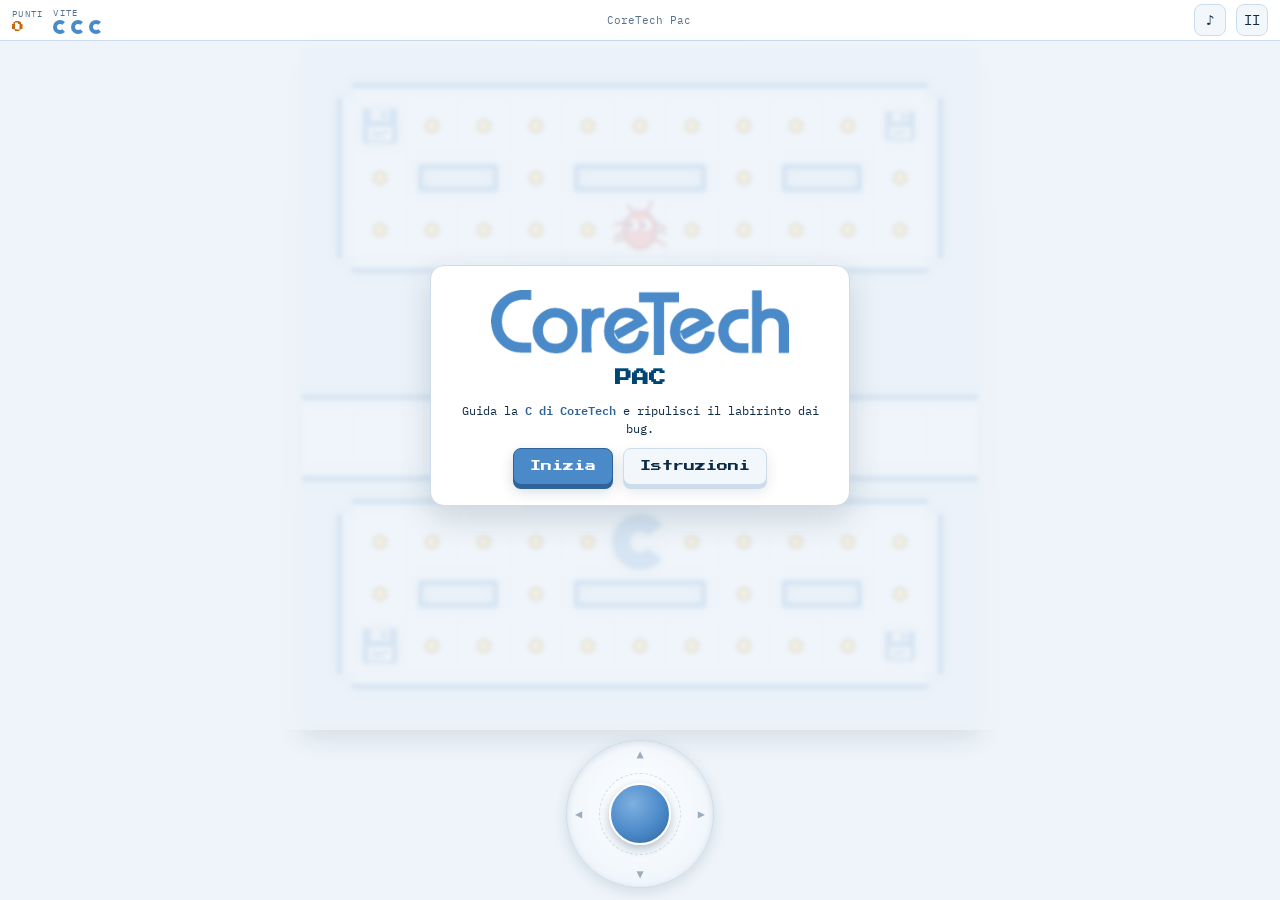
==== commit be0f1cdb: "Giochi: a fine livello il pulsante per andare avanti è arancione in tutti e 4 CoreTech Pac, inncloud" ====
--- a/games/coretech/index.html
+++ b/games/coretech/index.html
@@ -107,6 +107,7 @@
 button.btn{font-family:var(--pixel);font-size:11px;padding:12px 16px;border-radius:8px;border:1px solid var(--ct-deep);background:var(--ct);color:#fff;cursor:pointer;box-shadow:0 4px 0 var(--ct-deep),0 6px 14px rgba(13,43,69,.18)}
 button.btn:active{box-shadow:0 1px 0 var(--ct-deep);transform:translateY(3px)}
 button.btn.alt{background:var(--panel-2);border-color:var(--line);color:var(--text);box-shadow:0 4px 0 var(--line),0 6px 14px rgba(13,43,69,.12)}
+button.btn.go{background:var(--orange);border-color:#b8610b;color:#1d0f00;box-shadow:0 4px 0 #a9570a,0 6px 14px rgba(13,43,69,.18)}   /* fine livello: andare avanti è sempre arancione */
 .stats{display:grid;grid-template-columns:1fr auto;gap:4px 12px;text-align:left;font-size:12px}
 .stats b{font-family:var(--pixel);font-size:11px;color:var(--coin);text-align:right}
 .hint{font-size:10.5px;color:var(--dim)}
@@ -181,7 +182,7 @@
             <span>Bug mangiati</span><b id="clearBugs">0</b>
             <span>Tempo</span><b id="clearTime">0:00</b>
           </div>
-          <div class="btnrow"><button class="btn" id="btnNext">Prossimo livello</button></div>
+          <div class="btnrow"><button class="btn go" id="btnNext">Prossimo livello</button></div>
         </div>
       </div>
 
--- a/games/gameboy.css
+++ b/games/gameboy.css
@@ -184,7 +184,7 @@
   #pauseBtn.gb-a::after,#pauseBtn.gb-b::after{content:"PAUSA"}
   #soundBtn.gb-a::after,#soundBtn.gb-b::after{content:"MUSICA"}
 
-  /* ---------- giochi con la fascia di trascinamento (Timenet, Inncloud) ---------- */
+  /* ---------- giochi con la fascia di trascinamento (Timenet, inncloud) ---------- */
   html[data-gb=strip] #main{min-height:0}
   html[data-gb=strip] #controls{
     flex:0 0 auto;
